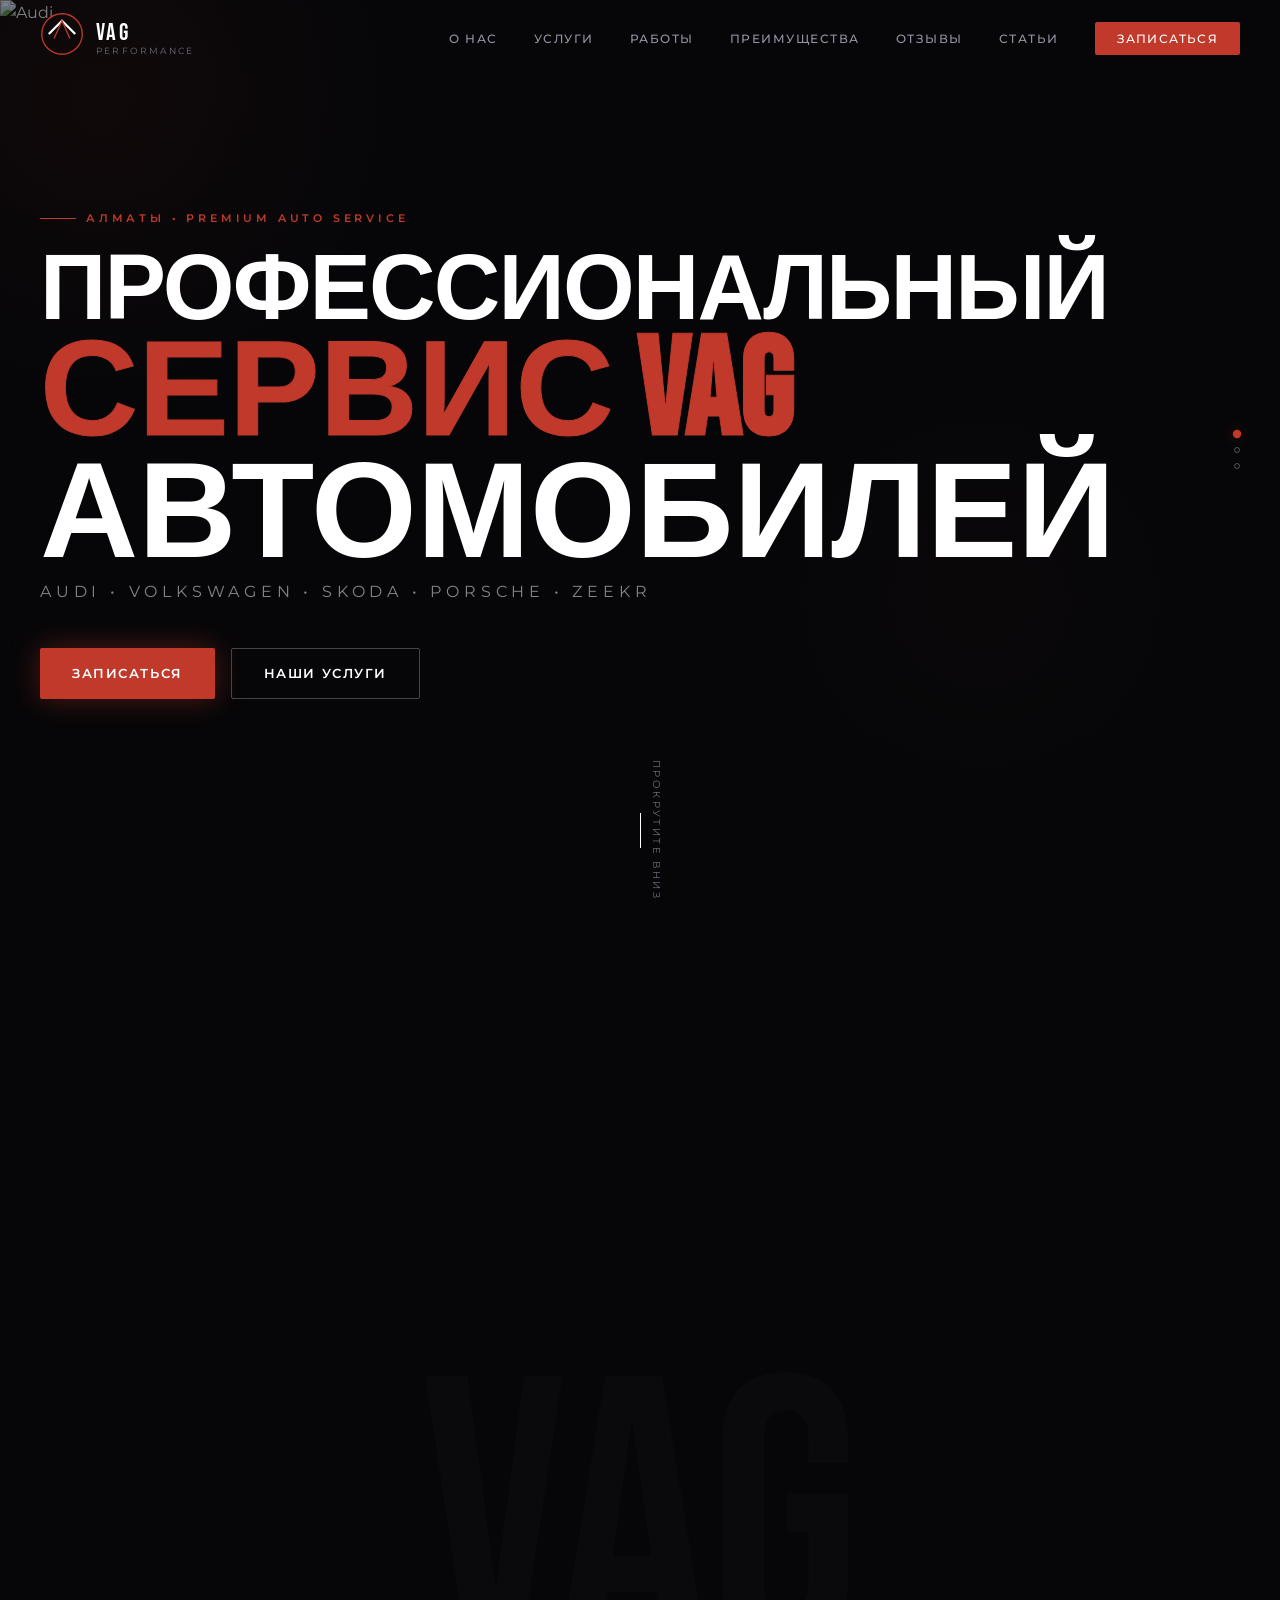
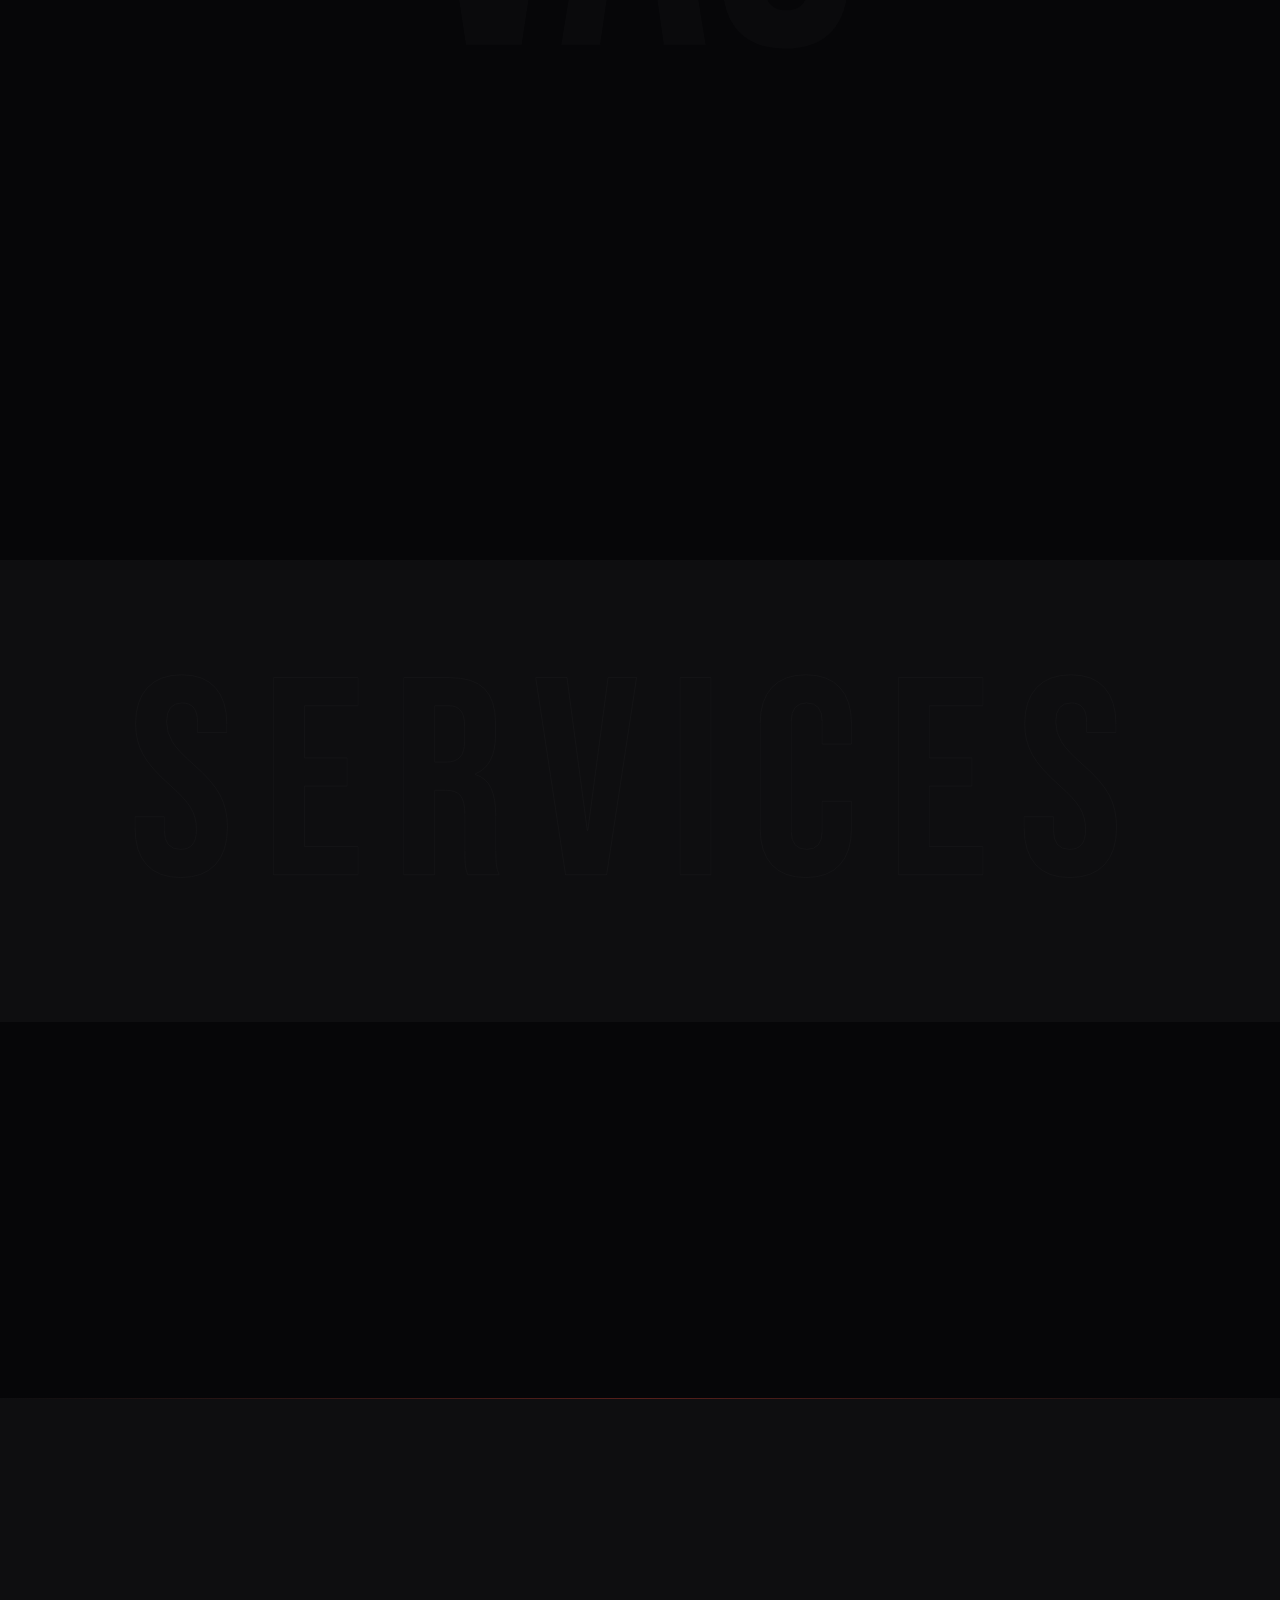
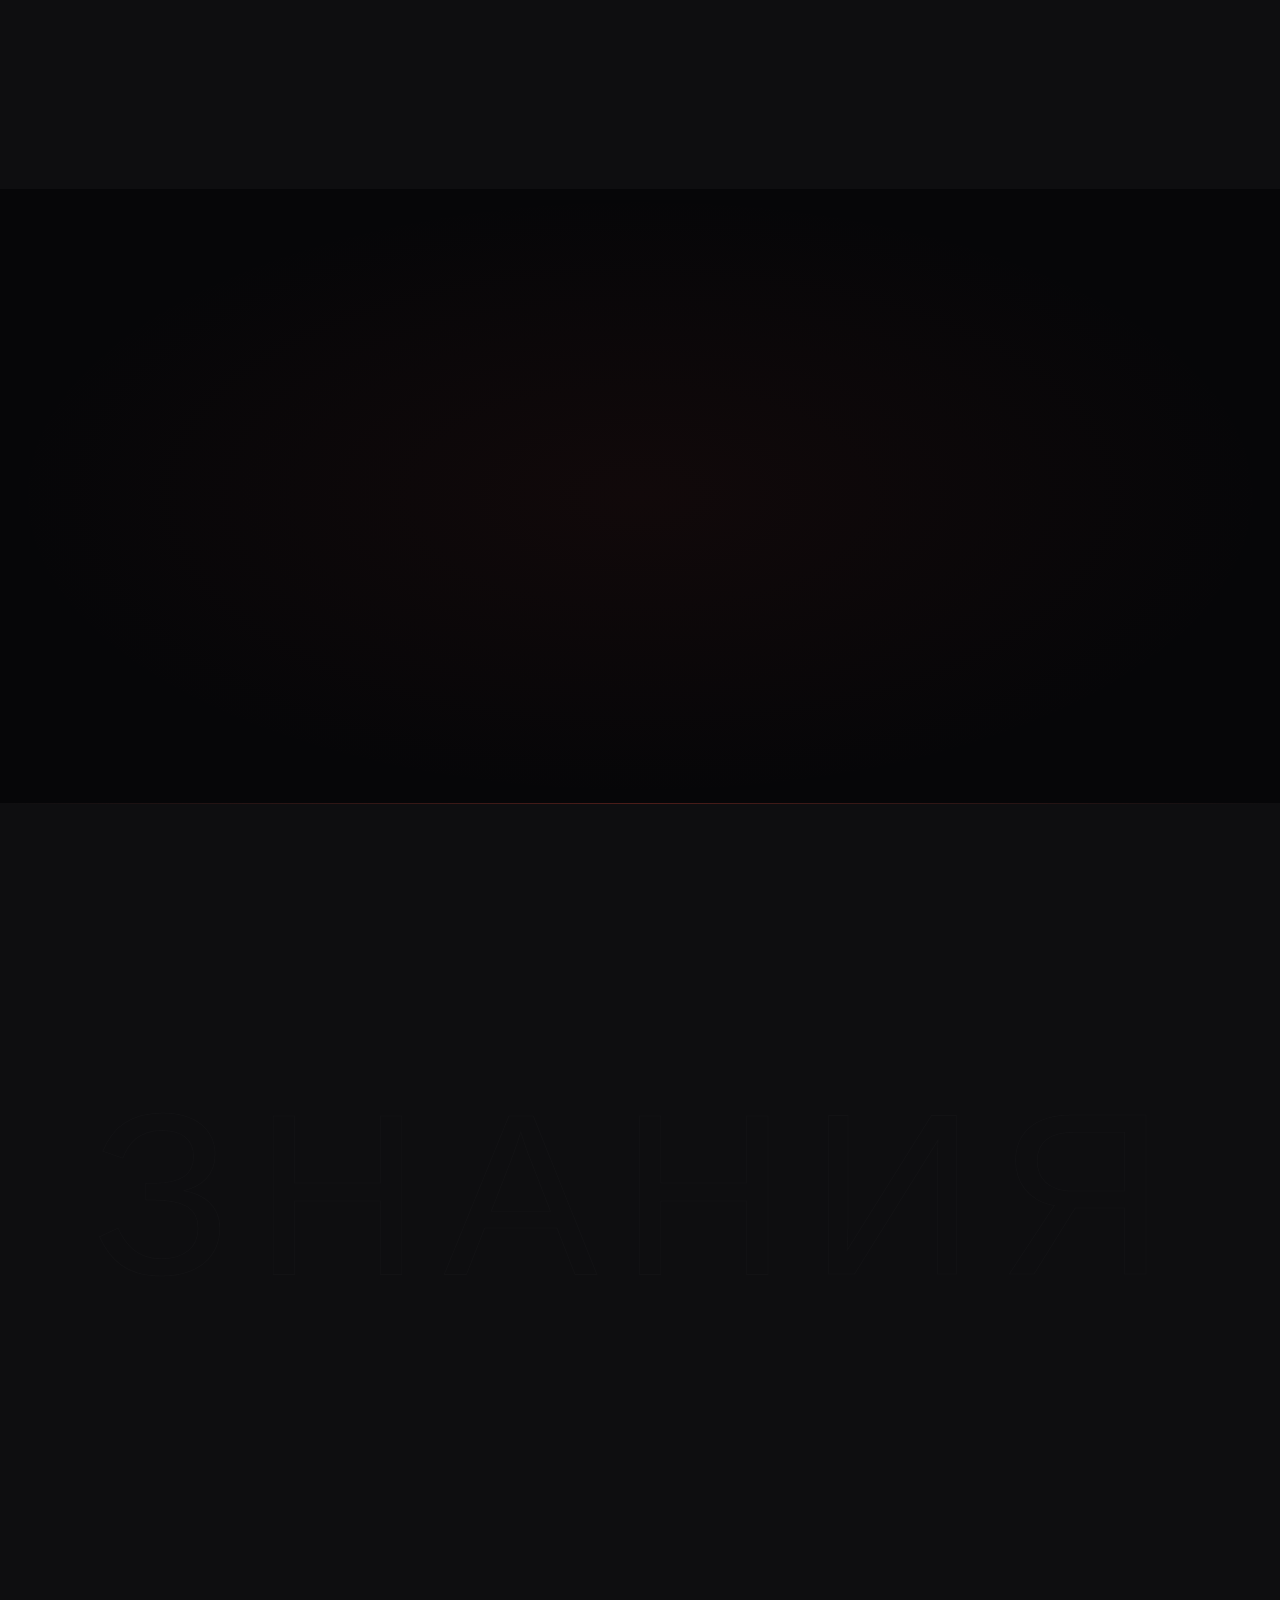
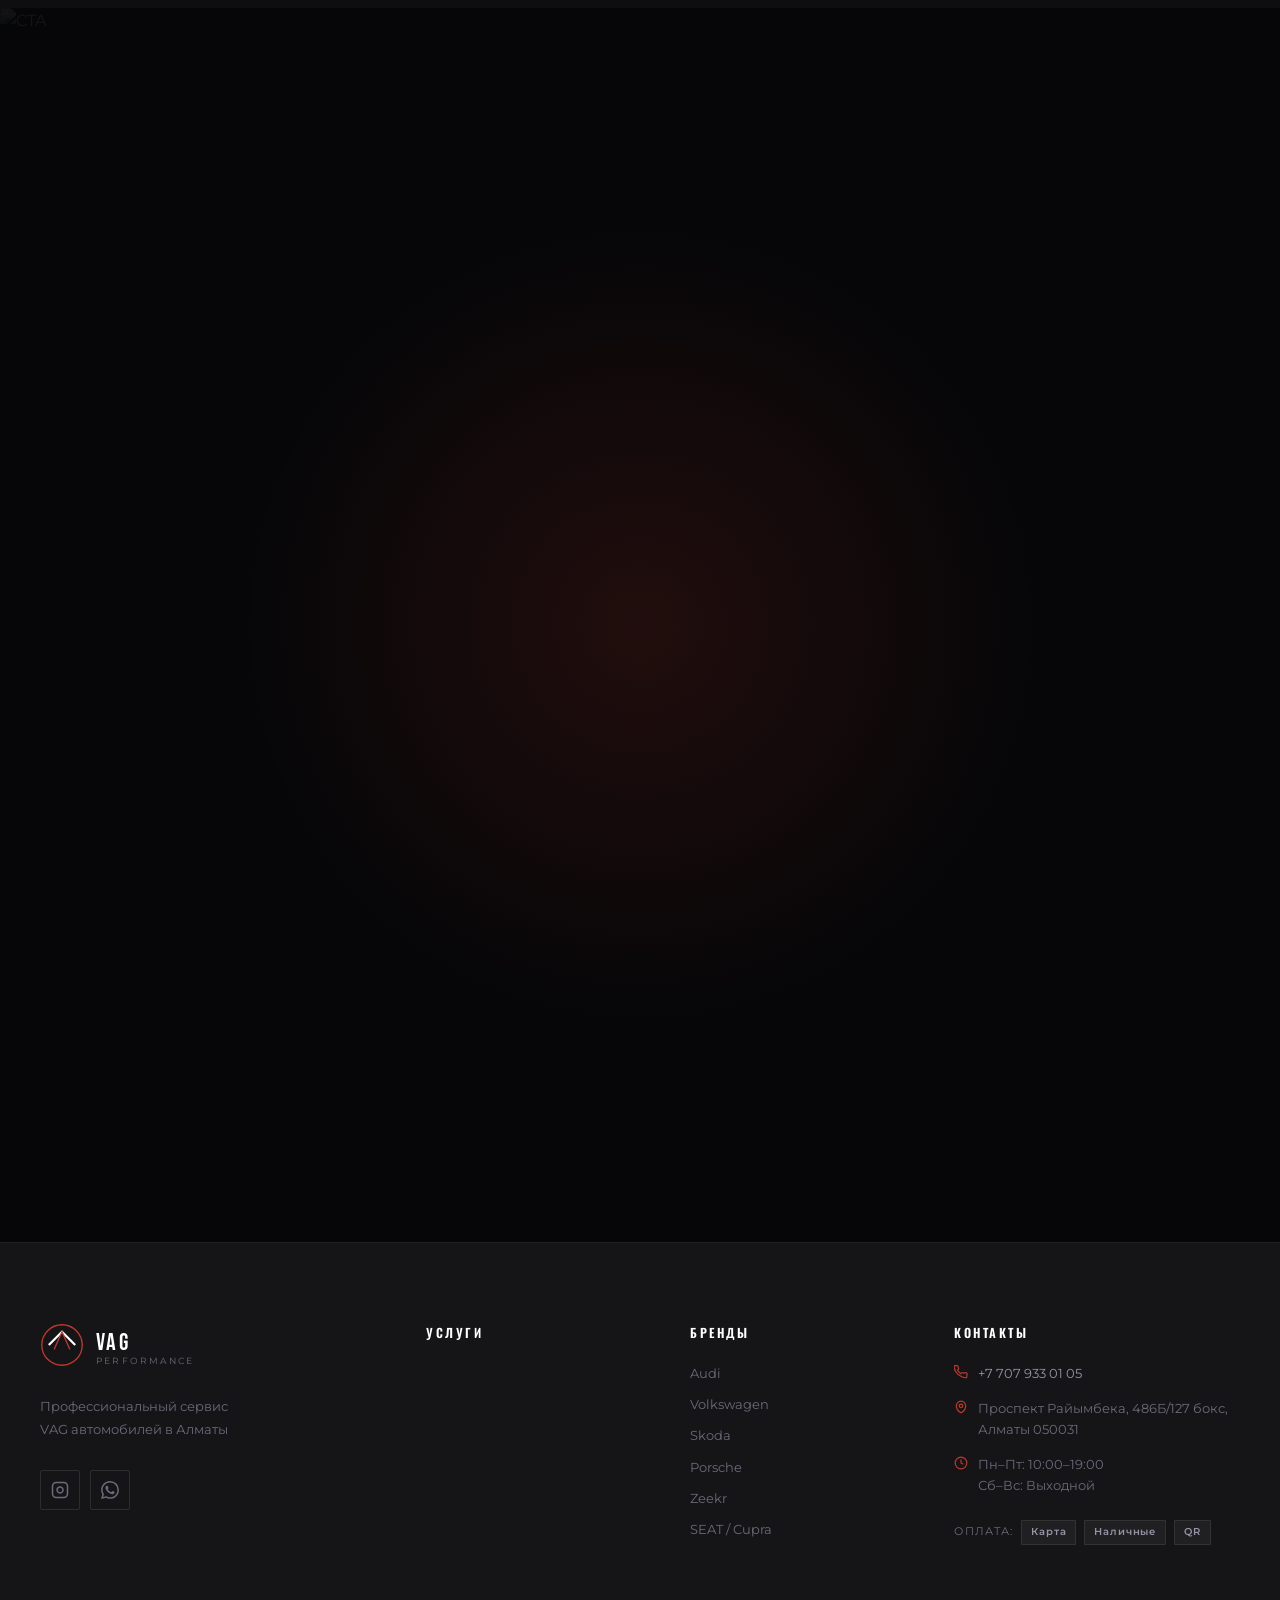
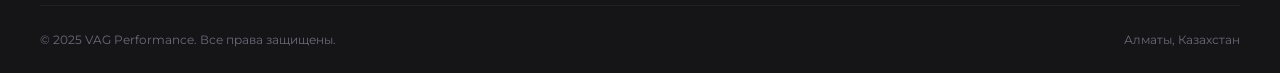
==== index.html @ daf8f110 "first commit" ====
<!DOCTYPE html>
<html lang="ru">
<head>
  <meta charset="UTF-8" />
  <meta name="viewport" content="width=device-width, initial-scale=1.0"/>
  <title>VAG Performance — Профессиональный сервис VAG</title>
  <meta name="description" content="Профессиональный автосервис VAG в Алматы. Чип-тюнинг, диагностика, ремонт Audi, Volkswagen, Skoda, Porsche. Опыт 10+ лет, гарантия качества.">
  <meta property="og:title" content="VAG Performance — Профессиональный сервис VAG">
  <meta property="og:description" content="Профессиональный автосервис VAG в Алматы. Чип-тюнинг, диагностика, ремонт.">
  <meta property="og:image" content="https://images.unsplash.com/photo-1503376780353-7e6692767b70?w=1200&q=80">

  <link rel="stylesheet" href="./styles/components/global.css">
  <link rel="stylesheet" href="./styles/components/loader.css">
  <link rel="stylesheet" href="./styles/components/buttons.css">
  <link rel="stylesheet" href="./styles/components/section.css">
  <link rel="stylesheet" href="./styles/components/navbar.css">
  <link rel="stylesheet" href="./styles/sections/hero.css">
  <link rel="stylesheet" href="./styles/sections/about.css">
  <link rel="stylesheet" href="./styles/sections/services.css">
  <link rel="stylesheet" href="./styles/sections/gallery.css">
  <link rel="stylesheet" href="./styles/sections/reviews.css">
  <link rel="stylesheet" href="./styles/sections/cta.css">
  <link rel="stylesheet" href="./styles/sections/footer.css">
  <link rel="stylesheet" href="./styles/sections/responsive.css">
  <link rel="stylesheet" href="./styles/sections/why_us.css">
  <link rel="stylesheet" href="./styles/sections/blog.css">
  <link rel="stylesheet" href="./styles/sections/booking.css">
  <link rel="preconnect" href="https://fonts.googleapis.com">
  <link rel="preconnect" href="https://fonts.gstatic.com" crossorigin>
  <link href="https://fonts.googleapis.com/css2?family=Bebas+Neue&family=Montserrat:wght@300;400;500;600;700&family=Oswald:wght@300;400;500;600;700&display=swap" rel="stylesheet">
</head>

<body>

  <!-- LOADER -->
  <div class="loader" id="loader">
    <div class="loader-inner">
      <div class="loader-logo">
        <svg viewBox="0 0 60 60" fill="none" xmlns="http://www.w3.org/2000/svg">
          <circle cx="30" cy="30" r="28" stroke="#c0392b" stroke-width="1.5" stroke-dasharray="176" stroke-dashoffset="176" class="loader-circle"/>
          <path d="M15 30 L30 15 L45 30" stroke="#ffffff" stroke-width="2" fill="none" class="loader-v"/>
        </svg>
      </div>
      <div class="loader-text">VAG PERFORMANCE</div>
      <div class="loader-bar"><div class="loader-bar-fill"></div></div>
    </div>
  </div>

  <!-- NAVIGATION -->
  <nav class="navbar" id="navbar">
    <div class="nav-container">
      <a href="#hero" class="nav-logo">
        <div class="logo-icon">
          <svg viewBox="0 0 50 50" fill="none" xmlns="http://www.w3.org/2000/svg">
            <circle cx="25" cy="25" r="23" stroke="#c0392b" stroke-width="1.5"/>
            <path d="M10 25 L25 10 L40 25" stroke="#fff" stroke-width="2.5" fill="none"/>
            <path d="M16 30 L25 10 L34 30" stroke="#c0392b" stroke-width="1.5" fill="none"/>
          </svg>
        </div>
        <div class="logo-text">
          <span class="logo-main">VAG</span>
          <span class="logo-sub">PERFORMANCE</span>
        </div>
      </a>
      <ul class="nav-links">
        <li><a href="#about">О нас</a></li>
        <li><a href="#services">Услуги</a></li>
        <li><a href="#gallery">Работы</a></li>
        <li><a href="#why-us">Преимущества</a></li>
        <li><a href="#reviews">Отзывы</a></li>
        <li><a href="#blog">Статьи</a></li>
        <li><a href="#contact" class="nav-cta">Записаться</a></li>
      </ul>
      <button class="burger" id="burger" aria-label="Menu">
        <span></span><span></span><span></span>
      </button>
    </div>
    <div class="mobile-menu" id="mobileMenu">
      <a href="#about">О нас</a>
      <a href="#services">Услуги</a>
      <a href="#gallery">Работы</a>
      <a href="#why-us">Преимущества</a>
      <a href="#reviews">Отзывы</a>
      <a href="#blog">Статьи</a>
      <a href="#contact">Записаться</a>
    </div>
  </nav>

  <!-- HERO -->
  <section class="hero" id="hero">
    <div class="hero-bg">
      <!--
        hero-img — src управляется из админки (content/main → hero_img_0..2)
        Если Firebase не вернул данные — остаётся дефолтный src
      -->
      <img src="https://images.unsplash.com/photo-1503376780353-7e6692767b70?w=1400&q=80"
           alt="Audi" class="hero-img active" id="heroImg0"/>
      <img src="https://images.unsplash.com/photo-1544636331-e26879cd4d9b?w=1400&q=80"
           alt="Porsche" class="hero-img" id="heroImg1"/>
      <img src="https://images.unsplash.com/photo-1606016159991-dfe4f2746ad5?w=1400&q=80"
           alt="VW" class="hero-img" id="heroImg2"/>
      <div class="hero-overlay"></div>
    </div>
    <div class="hero-glow hero-glow-1"></div>
    <div class="hero-glow hero-glow-2"></div>

    <div class="hero-content">
      <div class="hero-badge reveal-hero" style="--d:0.2s">АЛМАТЫ • PREMIUM AUTO SERVICE</div>
      <h1 class="hero-title reveal-hero">
        <span class="main-word">Профессиональный</span>
        <span class="title-accent">сервис VAG</span>
        <span class="sub-word">автомобилей</span>
      </h1>
      <p class="hero-subtitle reveal-hero" style="--d:0.7s">Audi • Volkswagen • Skoda • Porsche • Zeekr</p>
      <div class="hero-actions reveal-hero" style="--d:0.9s">
        <a href="https://wa.me/77079330105" target="_blank" class="btn btn-primary" id="cms-cta-whatsapp-hero">Записаться</a>
        <a href="#services" class="btn btn-outline">Наши услуги</a>
      </div>
    </div>

    <div class="hero-scroll reveal-hero" style="--d:1.2s">
      <div class="scroll-line"></div>
      <span>Прокрутите вниз</span>
    </div>

    <div class="hero-dots">
      <button class="hdot active" data-i="0"></button>
      <button class="hdot" data-i="1"></button>
      <button class="hdot" data-i="2"></button>
    </div>
  </section>

  <!-- ABOUT -->
  <section class="about" id="about">
    <div class="container">
      <div class="about-grid">
        <div class="about-visual" data-scroll>
          <div class="about-img-wrap">
            <img src="https://images.unsplash.com/photo-1625047509168-a7026f36de04?w=800&q=80"
                 alt="Сервис VAG" class="about-img" id="cms-about-image"/>
            <div class="about-img-decor"></div>
          </div>
          <div class="about-badge-float">
            <div class="abf-num" id="cms-badge-years">10+</div>
            <div class="abf-txt">лет<br>опыта</div>
          </div>
        </div>
        <div class="about-content" data-scroll>
          <div class="section-label">О мастерской</div>
          <h2 class="section-title">Эксперты<br>по <span class="accent">VAG группе</span></h2>
          <p class="about-desc" id="cms-about-text-1">VAG Performance — профессиональный автосервис в Алматы, специализирующийся исключительно на автомобилях концерна Volkswagen Group. Мы знаем ваш автомобиль до последнего болта.</p>
          <p class="about-desc" id="cms-about-text-2">Узкая специализация позволяет нам работать быстрее и качественнее, чем универсальные сервисы. Каждый мастер — эксперт именно по VAG.</p>
          <div class="about-features">
            <div class="about-feat"><div class="feat-dot"></div>Оригинальные запчасти</div>
            <div class="about-feat"><div class="feat-dot"></div>Современное оборудование</div>
            <div class="about-feat"><div class="feat-dot"></div>Гарантия на все работы</div>
          </div>
        </div>
      </div>

      <div class="stats-row" data-scroll>
        <div class="stat-card">
          <div class="stat-num" data-stat="years" data-count="10">10</div>
          <div class="stat-plus">+</div>
          <div class="stat-label">Лет опыта</div>
        </div>
        <div class="stat-divider"></div>
        <div class="stat-card">
          <div class="stat-num" data-stat="clients" data-count="2500">2500</div>
          <div class="stat-plus">+</div>
          <div class="stat-label">Довольных клиентов</div>
        </div>
        <div class="stat-divider"></div>
        <div class="stat-card">
          <div class="stat-num" data-stat="works" data-count="8000">8000</div>
          <div class="stat-plus">+</div>
          <div class="stat-label">Выполненных работ</div>
        </div>
        <div class="stat-divider"></div>
        <div class="stat-card">
          <div class="stat-num" data-stat="warranty" data-count="100">100</div>
          <div class="stat-plus">%</div>
          <div class="stat-label">Гарантия качества</div>
        </div>
      </div>
    </div>
  </section>

  <!-- SERVICES -->
  <!--
    id="services-grid" — если в Firestore есть коллекция 'services',
    скрипт заменяет содержимое на динамические карточки.
    Иначе показывается статический fallback ниже.
  -->
  <section class="services" id="services">
    <div class="services-bg-text">SERVICES</div>
    <div class="container">
      <div class="section-header" data-scroll>
        <div class="section-label">Что мы делаем</div>
        <h2 class="section-title">Наши <span class="accent">услуги</span></h2>
        <p class="section-desc">Полный спектр работ для вашего автомобиля — от технического обслуживания до серьёзного ремонта</p>
      </div>
      <div class="services-grid" id="services-grid" data-scroll>
      </div>
    </div>
  </section>

  <!-- GALLERY -->
  <section class="gallery" id="gallery">
    <div class="container">
      <div class="section-header" data-scroll>
        <div class="section-label">Наши работы</div>
        <h2 class="section-title">Примеры <span class="accent">работ</span></h2>
      </div>
    </div>
    <div class="gallery-grid" id="gallery-grid" data-scroll>
  </section>

  <!-- WHY US -->
  <section class="why-us" id="why-us">
    <div class="container">
      <div class="section-header" data-scroll>
        <div class="section-label">Наши преимущества</div>
        <h2 class="section-title">Почему <span class="accent">выбирают нас</span></h2>
      </div>
      <div class="why-grid" id="whyus-grid" data-scroll>
        <!-- Заполняется из Firestore (коллекция 'whyus') через script.js -->
      </div>
    </div>
  </section>

  <!-- REVIEWS -->
  <section class="reviews" id="reviews">
    <div class="reviews-bg"></div>
    <div class="container">
      <div class="section-header" data-scroll>
        <div class="section-label">Отзывы клиентов</div>
        <h2 class="section-title">Что говорят <span class="accent">наши клиенты</span></h2>
      </div>

      <div class="reviews-grid" id="reviews-grid" data-scroll>
      </div>

      <!--
        id="cms-rating-score" и id="cms-rating-text" — управляются из админки (вкладка Контент)
      -->
      <div class="reviews-rating" data-scroll>
        <div class="rr-score" id="cms-rating-score">4.7</div>
        <div class="rr-details">
          <div class="rr-stars">★★★★★</div>
          <div class="rr-text" id="cms-rating-text">Средний рейтинг на основе отзывов клиентов в 2GIS</div>
        </div>
      </div>
    </div>
  </section>

  <!-- BLOG / ПОЛЕЗНЫЕ СТАТЬИ -->
  <section class="blog" id="blog">
    <div class="blog-bg-text">ЗНАНИЯ</div>
    <div class="container">
      <div class="section-header" data-scroll>
        <div class="section-label">Полезное</div>
        <h2 class="section-title">Статьи &amp; <span class="accent">новости</span></h2>
        <p class="section-desc">Советы по обслуживанию, разборы типичных проблем VAG и последние новости мастерской</p>
      </div>

      <!--
        id="blog-grid" — заполняется из Firestore (коллекция 'articles').
        Пока статей нет — показывается пустое состояние.
      -->
<!-- Контейнер для сетки и стрелок -->
<div class="blog-slider-container" data-scroll>
  
  <!-- Стрелка Влево -->
  <button class="blog-arrow arrow-left" id="blog-prev-btn" aria-label="Назад">
    <svg width="24" height="24" viewBox="0 0 24 24" fill="none" stroke="currentColor" stroke-width="2"><polyline points="15 18 9 12 15 6"></polyline></svg>
  </button>

  <!-- Ограничитель видимости (чтобы не вылезало на весь экран) -->
  <div class="blog-slider-track">
    <div class="blog-grid" id="blog-grid">
      <!-- Скелетоны остаются тут (мы их скроем через JS) -->
      <div class="blog-skeleton"><div class="skel-img"></div><div class="skel-body"><div class="skel-line full"></div></div></div>
      <div class="blog-skeleton"><div class="skel-img"></div><div class="skel-body"><div class="skel-line full"></div></div></div>
      <div class="blog-skeleton"><div class="skel-img"></div><div class="skel-body"><div class="skel-line full"></div></div></div>
    </div>
  </div>

  <!-- Стрелка Вправо -->
  <button class="blog-arrow arrow-right" id="blog-next-btn" aria-label="Вперед">
    <svg width="24" height="24" viewBox="0 0 24 24" fill="none" stroke="currentColor" stroke-width="2"><polyline points="9 18 15 12 9 6"></polyline></svg>
  </button>
  
</div>

<!-- Пустое состояние выносим за пределы слайдера -->
<div class="blog-empty" id="blog-empty" style="display: none;">
  <svg width="48" height="48" viewBox="0 0 24 24" fill="none" stroke="rgba(255,255,255,0.15)" stroke-width="1.5" style="margin:0 auto 16px"><path d="M14 2H6a2 2 0 00-2 2v16a2 2 0 002 2h12a2 2 0 002-2V8z"/><polyline points="14 2 14 8 20 8"/><line x1="16" y1="13" x2="8" y2="13"/><line x1="16" y1="17" x2="8" y2="17"/></svg>
  Статьи появятся здесь. Добавьте первую в админ-панели.
</div>
  </section>

  <!-- MODAL для статьи -->
  <div id="blog-modal" class="blog-modal">

    <!-- Кнопка всегда видна — sticky к верху модала при скролле -->
    <button class="blog-modal-close" id="blog-modal-close">
      Назад к статьям
      <span class="close-icon">
        <svg width="14" height="14" viewBox="0 0 24 24" fill="none" stroke="currentColor" stroke-width="2.5"><line x1="18" y1="6" x2="6" y2="18"/><line x1="6" y1="6" x2="18" y2="18"/></svg>
      </span>
    </button>

    <div class="blog-modal-wrap">
      <div class="blog-modal-meta" id="bm-date"></div>
      <h1 class="blog-modal-title" id="bm-title"></h1>
      <img src="" alt="" class="blog-modal-img" id="bm-img">
      <div class="blog-modal-text" id="bm-text"></div>
    </div>

  </div>


  <!-- CTA + BOOKING FORM -->
  <section class="cta-section" id="contact">
    <div class="cta-bg">
      <img src="https://images.unsplash.com/photo-1492144534655-ae79c964c9d7?w=1920&q=80" alt="CTA"/>
      <div class="cta-overlay"></div>
    </div>
    <div class="cta-glow"></div>
    <div class="container">
      <div class="cta-content" data-scroll>
        <div class="section-label">Запись на сервис</div>
        <h2 class="cta-title">Готовы записаться?</h2>
        <p class="cta-sub">Звоните или пишите — ответим быстро и запишем на удобное время</p>
        <div class="cta-actions">
          <a href="https://wa.me/77079330105" target="_blank" class="btn btn-primary btn-large" id="cms-cta-whatsapp">
            <svg width="22" height="22" viewBox="0 0 24 24" fill="currentColor"><path d="M17.472 14.382c-.297-.149-1.758-.867-2.03-.967-.273-.099-.471-.148-.67.15-.197.297-.767.966-.94 1.164-.173.199-.347.223-.644.075-.297-.15-1.255-.463-2.39-1.475-.883-.788-1.48-1.761-1.653-2.059-.173-.297-.018-.458.13-.606.134-.133.298-.347.446-.52.149-.174.198-.298.298-.497.099-.198.05-.371-.025-.52-.075-.149-.669-1.612-.916-2.207-.242-.579-.487-.5-.669-.51-.173-.008-.371-.01-.57-.01-.198 0-.52.074-.792.372-.272.297-1.04 1.016-1.04 2.479 0 1.462 1.065 2.875 1.213 3.074.149.198 2.096 3.2 5.077 4.487.709.306 1.262.489 1.694.625.712.227 1.36.195 1.871.118.571-.085 1.758-.719 2.006-1.413.248-.694.248-1.289.173-1.413-.074-.124-.272-.198-.57-.347m-5.421 7.403h-.004a9.87 9.87 0 01-5.031-1.378l-.361-.214-3.741.982.998-3.648-.235-.374a9.86 9.86 0 01-1.51-5.26c.001-5.45 4.436-9.884 9.888-9.884 2.64 0 5.122 1.03 6.988 2.898a9.825 9.825 0 012.893 6.994c-.003 5.45-4.437 9.884-9.885 9.884m8.413-18.297A11.815 11.815 0 0012.05 0C5.495 0 .16 5.335.157 11.892c0 2.096.547 4.142 1.588 5.945L.057 24l6.305-1.654a11.882 11.882 0 005.683 1.448h.005c6.554 0 11.89-5.335 11.893-11.893a11.821 11.821 0 00-3.48-8.413Z"/></svg>
            WhatsApp
          </a>
          <a href="tel:+77079330105" class="btn btn-outline btn-large" id="cms-phone-link">
            <svg width="20" height="20" viewBox="0 0 24 24" fill="none" stroke="currentColor" stroke-width="2"><path d="M22 16.92v3a2 2 0 01-2.18 2 19.79 19.79 0 01-8.63-3.07A19.5 19.5 0 013.07 11.5 19.79 19.79 0 01.07 2.86 2 2 0 012.03 1h3a2 2 0 012 1.72c.127.96.361 1.903.7 2.81a2 2 0 01-.45 2.11L6.09 8.91a16 16 0 006 6l1.27-1.27a2 2 0 012.11-.45c.907.339 1.85.573 2.81.7A2 2 0 0122 16.92z"/></svg>
            <span id="cms-phone-text">+7 707 933 01 05</span>
          </a>
        </div>
        <div class="cta-info">
          <div class="ci-item">
            <svg width="16" height="16" viewBox="0 0 24 24" fill="none" stroke="currentColor" stroke-width="2"><path d="M12 22s-8-4.5-8-11.8A8 8 0 0112 2a8 8 0 018 8.2c0 7.3-8 11.8-8 11.8z"/><circle cx="12" cy="10" r="3"/></svg>
            <span id="cms-address">Проспект Райымбека, 486Б/127 бокс, Алматы</span>
          </div>
          <div class="ci-item">
            <svg width="16" height="16" viewBox="0 0 24 24" fill="none" stroke="currentColor" stroke-width="2"><circle cx="12" cy="12" r="10"/><polyline points="12 6 12 12 16 14"/></svg>
            <span id="cms-hours">Пн–Пт: 10:00–19:00</span>
          </div>
          <div class="ci-item" style="margin-top:4px;">
            <a href="https://2gis.kz/almaty/firm/70000001065616136" target="_blank" class="btn-2gis">
              <svg width="16" height="16" viewBox="0 0 24 24" fill="none" stroke="currentColor" stroke-width="2"><path d="M12 22s-8-4.5-8-11.8A8 8 0 0112 2a8 8 0 018 8.2c0 7.3-8 11.8-8 11.8z"/><circle cx="12" cy="10" r="3"/></svg>
              Открыть в 2ГИС
            </a>
          </div>
        </div>

        <!-- BOOKING FORM -->
        <div class="booking-form">
          <h3>Оставить заявку онлайн</h3>
          <div class="bf-grid">
            <div class="bf-field">
              <input type="text" id="bf-name" placeholder="Ваше имя *" />
            </div>
            <div class="bf-field">
              <input type="tel" id="bf-phone" placeholder="+7 (___) ___ __ __" maxlength="18" autocomplete="tel" />
            </div>
            <div class="bf-field">
              <input type="text" id="bf-car" placeholder="Автомобиль (Audi A4, 2019)" />
            </div>
            <div class="bf-field">
              <select id="bf-service">
                <option value="" disabled selected>Выберите услугу</option>
                <!-- Заполняется из Firebase коллекции 'services' -->
              </select>
            </div>
            <div class="bf-field bf-full">
              <textarea id="bf-message" placeholder="Опишите проблему или пожелания (необязательно)"></textarea>
            </div>
          </div>
          <div class="bf-submit">
            <button class="btn btn-primary" id="bf-btn" onclick="submitBooking()">
              Отправить заявку
            </button>
            <span class="bf-note">Ответим в течение 30 минут в рабочее время</span>
          </div>
          <div id="form-status"></div>
        </div>

      </div>
    </div>
  </section>

  <!-- FOOTER -->
  <footer class="footer">
    <div class="container">
      <div class="footer-grid">
        <div class="footer-brand">
          <a href="#hero" class="nav-logo">
            <div class="logo-icon">
              <svg viewBox="0 0 50 50" fill="none" xmlns="http://www.w3.org/2000/svg">
                <circle cx="25" cy="25" r="23" stroke="#c0392b" stroke-width="1.5"/>
                <path d="M10 25 L25 10 L40 25" stroke="#fff" stroke-width="2.5" fill="none"/>
                <path d="M16 30 L25 10 L34 30" stroke="#c0392b" stroke-width="1.5" fill="none"/>
              </svg>
            </div>
            <div class="logo-text">
              <span class="logo-main">VAG</span>
              <span class="logo-sub">PERFORMANCE</span>
            </div>
          </a>
          <p class="footer-tagline">Профессиональный сервис<br>VAG автомобилей в Алматы</p>
          <div class="footer-socials">
            <!--
              id="cms-social-instagram" и id="cms-social-whatsapp"
              href управляется из админки (вкладка Контент → Соцсети)
            -->
            <a href="https://instagram.com" target="_blank" class="social-btn" aria-label="Instagram" id="cms-social-instagram">
              <svg width="18" height="18" viewBox="0 0 24 24" fill="none" stroke="currentColor" stroke-width="2"><rect x="2" y="2" width="20" height="20" rx="5"/><path d="M16 11.37A4 4 0 1112.63 8 4 4 0 0116 11.37z"/><line x1="17.5" y1="6.5" x2="17.51" y2="6.5"/></svg>
            </a>
            <a href="https://wa.me/77079330105" target="_blank" class="social-btn" aria-label="WhatsApp" id="cms-social-whatsapp">
              <svg width="18" height="18" viewBox="0 0 24 24" fill="currentColor"><path d="M17.472 14.382c-.297-.149-1.758-.867-2.03-.967-.273-.099-.471-.148-.67.15-.197.297-.767.966-.94 1.164-.173.199-.347.223-.644.075-.297-.15-1.255-.463-2.39-1.475-.883-.788-1.48-1.761-1.653-2.059-.173-.297-.018-.458.13-.606.134-.133.298-.347.446-.52.149-.174.198-.298.298-.497.099-.198.05-.371-.025-.52-.075-.149-.669-1.612-.916-2.207-.242-.579-.487-.5-.669-.51-.173-.008-.371-.01-.57-.01-.198 0-.52.074-.792.372-.272.297-1.04 1.016-1.04 2.479 0 1.462 1.065 2.875 1.213 3.074.149.198 2.096 3.2 5.077 4.487.709.306 1.262.489 1.694.625.712.227 1.36.195 1.871.118.571-.085 1.758-.719 2.006-1.413.248-.694.248-1.289.173-1.413-.074-.124-.272-.198-.57-.347m-5.421 7.403h-.004a9.87 9.87 0 01-5.031-1.378l-.361-.214-3.741.982.998-3.648-.235-.374a9.86 9.86 0 01-1.51-5.26c.001-5.45 4.436-9.884 9.888-9.884 2.64 0 5.122 1.03 6.988 2.898a9.825 9.825 0 012.893 6.994c-.003 5.45-4.437 9.884-9.885 9.884m8.413-18.297A11.815 11.815 0 0012.05 0C5.495 0 .16 5.335.157 11.892c0 2.096.547 4.142 1.588 5.945L.057 24l6.305-1.654a11.882 11.882 0 005.683 1.448h.005c6.554 0 11.89-5.335 11.893-11.893a11.821 11.821 0 00-3.48-8.413Z"/></svg>
            </a>
          </div>
        </div>
        <div class="footer-col">
          <h4>Услуги</h4>
          <ul id="footer-services-list">
            <!-- Заполняется из Firestore (коллекция 'services') через script.js -->
          </ul>
        </div>
        <div class="footer-col">
          <h4>Бренды</h4>
          <ul>
            <li><a href="#">Audi</a></li>
            <li><a href="#">Volkswagen</a></li>
            <li><a href="#">Skoda</a></li>
            <li><a href="#">Porsche</a></li>
            <li><a href="#">Zeekr</a></li>
            <li><a href="#">SEAT / Cupra</a></li>
          </ul>
        </div>
        <div class="footer-col">
          <h4>Контакты</h4>
          <div class="footer-contacts">
            <div class="fc-item">
              <svg width="14" height="14" viewBox="0 0 24 24" fill="none" stroke="currentColor" stroke-width="2"><path d="M22 16.92v3a2 2 0 01-2.18 2 19.79 19.79 0 01-8.63-3.07A19.5 19.5 0 013.07 11.5 19.79 19.79 0 01.07 2.86 2 2 0 012.03 1h3a2 2 0 012 1.72c.127.96.361 1.903.7 2.81a2 2 0 01-.45 2.11L6.09 8.91a16 16 0 006 6l1.27-1.27a2 2 0 012.11-.45c.907.339 1.85.573 2.81.7A2 2 0 0122 16.92z"/></svg>
              <a href="tel:+77079330105" id="cms-footer-phone">+7 707 933 01 05</a>
            </div>
            <div class="fc-item">
              <svg width="14" height="14" viewBox="0 0 24 24" fill="none" stroke="currentColor" stroke-width="2"><path d="M12 22s-8-4.5-8-11.8A8 8 0 0112 2a8 8 0 018 8.2c0 7.3-8 11.8-8 11.8z"/><circle cx="12" cy="10" r="3"/></svg>
              <span id="cms-footer-address">Проспект Райымбека, 486Б/127 бокс, Алматы 050031</span>
            </div>
            <div class="fc-item">
              <svg width="14" height="14" viewBox="0 0 24 24" fill="none" stroke="currentColor" stroke-width="2"><circle cx="12" cy="12" r="10"/><polyline points="12 6 12 12 16 14"/></svg>
              <span id="cms-footer-hours">Пн–Пт: 10:00–19:00<br>Сб–Вс: Выходной</span>
            </div>
          </div>
          <div class="payment-methods">
            <span class="pm-label">Оплата:</span>
            <span class="pm-tag">Карта</span>
            <span class="pm-tag">Наличные</span>
            <span class="pm-tag">QR</span>
          </div>
        </div>
      </div>
      <div class="footer-bottom">
        <div class="fb-copy">© 2025 VAG Performance. Все права защищены.</div>
        <div class="fb-made">Алматы, Казахстан</div>
      </div>
    </div>
  </footer>


  <!-- Firebase CDN -->
  <script src="https://www.gstatic.com/firebasejs/10.8.0/firebase-app-compat.js"></script>
  <script src="https://www.gstatic.com/firebasejs/10.8.0/firebase-firestore-compat.js"></script>
  <script src="script.js"></script>
</body>
</html>
---- styles/components/global.css ----
/* =============================================
   VAG PERFORMANCE — PREMIUM AUTOMOTIVE SITE
   Dark luxury German automotive aesthetic
============================================= */
*, *::before, *::after {
  box-sizing: border-box;
}

:root {
  --black: #060608;
  --dark: #0e0e10;
  --dark2: #151518;
  --dark3: #1c1c20;
  --graphite: #252528;
  --graphite2: #2e2e33;
  --mid: #444450;
  --muted: #6b6b7a;
  --light-muted: #9494a5;
  --white: #ffffff;
  --off-white: #f0f0f4;
  --red: #c0392b;
  --red-bright: #e74c3c;
  --red-glow: rgba(192, 57, 43, 0.4);
  --red-glow-sm: rgba(192, 57, 43, 0.15);
  --font-display: 'Bebas Neue', sans-serif;
  --font-heading: 'Oswald', sans-serif;
  --font-body: 'Montserrat', sans-serif;
  --nav-h: 76px;
  --transition: all 0.4s cubic-bezier(0.25, 0.46, 0.45, 0.94);
  --transition-fast: all 0.2s cubic-bezier(0.25, 0.46, 0.45, 0.94);
}

*, *::before, *::after { box-sizing: border-box; margin: 0; padding: 0; }

html {
  scroll-behavior: smooth;
  font-size: 16px;
}

body {
  background: var(--black);
  color: var(--white);
  font-family: var(--font-body);
  font-weight: 400;
  line-height: 1.6;
  overflow-x: hidden;
  cursor: default;
}

::selection { background: var(--red); color: #fff; }

img { display: block; width: 100%; height: 100%; object-fit: cover; }

a { text-decoration: none; color: inherit; }

ul { list-style: none; }

.container {
  max-width: 1280px;
  margin: 0 auto;
  padding: 0 40px;
}

.accent { color: var(--red); }
---- styles/components/loader.css ----
.loader {
  position: fixed;
  inset: 0;
  background: var(--black);
  z-index: 9999;
  display: flex;
  align-items: center;
  justify-content: center;
  transition: opacity 0.6s ease, visibility 0.6s ease;
}

.loader.hidden {
  opacity: 0;
  visibility: hidden;
}

.loader-inner {
  display: flex;
  flex-direction: column;
  align-items: center;
  gap: 20px;
}

.loader-logo svg {
  width: 80px;
  height: 80px;
}

.loader-circle {
  animation: drawCircle 1.5s ease forwards;
}

.loader-v {
  opacity: 0;
  animation: fadeInV 0.5s ease 1.2s forwards;
}

@keyframes drawCircle {
  to { stroke-dashoffset: 0; }
}

@keyframes fadeInV {
  to { opacity: 1; }
}

.loader-text {
  font-family: var(--font-display);
  font-size: 1.4rem;
  letter-spacing: 0.3em;
  color: var(--white);
  opacity: 0;
  animation: fadeUp 0.5s ease 0.8s forwards;
}

@keyframes fadeUp {
  from { opacity: 0; transform: translateY(10px); }
  to { opacity: 1; transform: translateY(0); }
}

.loader-bar {
  width: 200px;
  height: 1px;
  background: var(--graphite2);
  overflow: hidden;
}

.loader-bar-fill {
  height: 100%;
  width: 0%;
  background: var(--red);
  animation: fillBar 1.8s ease forwards;
}

@keyframes fillBar {
  to { width: 100%; }
}
---- styles/components/buttons.css ----
.btn {
  display: inline-flex;
  align-items: center;
  gap: 10px;
  padding: 14px 32px;
  font-family: var(--font-body);
  font-size: 0.82rem;
  font-weight: 600;
  letter-spacing: 0.12em;
  text-transform: uppercase;
  border-radius: 2px;
  transition: var(--transition);
  cursor: pointer;
  position: relative;
  overflow: hidden;
}

.btn::before {
  content: '';
  position: absolute;
  inset: 0;
  background: rgba(255,255,255,0.08);
  opacity: 0;
  transition: opacity 0.3s;
}

.btn:hover::before { opacity: 1; }

.btn-primary {
  background: var(--red);
  color: var(--white);
  box-shadow: 0 0 30px var(--red-glow);
}

.btn-primary:hover {
  background: var(--red-bright);
  box-shadow: 0 0 50px var(--red-glow);
  transform: translateY(-2px);
}

.btn-outline {
  background: transparent;
  color: var(--white);
  border: 1px solid rgba(255,255,255,0.25);
}

.btn-outline:hover {
  border-color: var(--red);
  color: var(--red);
  transform: translateY(-2px);
}

.btn-large { padding: 18px 42px; font-size: 0.88rem; }
---- styles/components/section.css ----
.section-label {
  font-size: 0.7rem;
  font-weight: 600;
  letter-spacing: 0.3em;
  text-transform: uppercase;
  color: var(--red);
  margin-bottom: 16px;
  display: flex;
  align-items: center;
  gap: 12px;
}

.section-label::before {
  content: '';
  display: block;
  width: 28px;
  height: 1px;
  background: var(--red);
}

.section-title {
  font-family: var(--font-heading);
  font-size: clamp(2.2rem, 4vw, 3.6rem);
  font-weight: 700;
  line-height: 1.05;
  letter-spacing: 0.02em;
  text-transform: uppercase;
  color: var(--white);
}

.section-desc {
  font-size: 0.95rem;
  color: var(--light-muted);
  max-width: 540px;
  margin-top: 16px;
  line-height: 1.8;
}

.section-header {
  margin-bottom: 64px;
}

/* Scroll reveal */
[data-scroll] {
  opacity: 0;
  transform: translateY(40px);
  transition: opacity 0.8s cubic-bezier(0.16, 1, 0.3, 1), transform 0.8s cubic-bezier(0.16, 1, 0.3, 1);
}

[data-scroll].in-view {
  opacity: 1;
  transform: none;
}
---- styles/components/navbar.css ----
.navbar {
  position: fixed;
  top: 0;
  left: 0;
  right: 0;
  z-index: 1000;
  height: var(--nav-h);
  transition: var(--transition);
}

.navbar.scrolled {
  background: rgba(6, 6, 8, 0.92);
  backdrop-filter: blur(20px);
  border-bottom: 1px solid rgba(255,255,255,0.05);
}

.nav-container {
  max-width: 1280px;
  margin: 0 auto;
  padding: 0 40px;
  height: 100%;
  display: flex;
  align-items: center;
  justify-content: space-between;
}

.nav-logo {
  display: flex;
  align-items: center;
  gap: 12px;
}

.logo-icon svg { width: 44px; height: 44px; }

.logo-text {
  display: flex;
  flex-direction: column;
  line-height: 1;
}

.logo-main {
  font-family: var(--font-display);
  font-size: 1.5rem;
  letter-spacing: 0.1em;
  color: var(--white);
}

.logo-sub {
  font-family: var(--font-body);
  font-size: 0.55rem;
  letter-spacing: 0.25em;
  color: var(--muted);
  text-transform: uppercase;
  margin-top: 2px;
}

.nav-links {
  display: flex;
  align-items: center;
  gap: 36px;
}

.nav-links a {
  font-size: 0.78rem;
  font-weight: 500;
  letter-spacing: 0.12em;
  text-transform: uppercase;
  color: var(--light-muted);
  transition: var(--transition-fast);
  position: relative;
}

.nav-links a::after {
  content: '';
  position: absolute;
  bottom: -3px;
  left: 0;
  width: 0;
  height: 1px;
  background: var(--red);
  transition: width 0.3s ease;
}

.nav-links a:hover { color: var(--white); }
.nav-links a:hover::after { width: 100%; }

.nav-cta {
  background: var(--red) !important;
  color: var(--white) !important;
  padding: 9px 22px !important;
  border-radius: 2px;
  letter-spacing: 0.1em !important;
}

.nav-cta::after { display: none !important; }
.nav-cta:hover { background: var(--red-bright) !important; }

.burger {
  display: none;
  flex-direction: column;
  gap: 5px;
  background: none;
  border: none;
  cursor: pointer;
  padding: 8px;
}

.burger span {
  display: block;
  width: 24px;
  height: 1.5px;
  background: var(--white);
  transition: var(--transition);
}

.burger.active span:nth-child(1) { transform: rotate(45deg) translate(4.5px, 4.5px); }
.burger.active span:nth-child(2) { opacity: 0; }
.burger.active span:nth-child(3) { transform: rotate(-45deg) translate(4.5px, -4.5px); }

.mobile-menu {
  display: none;
  flex-direction: column;
  background: rgba(6,6,8,0.98);
  backdrop-filter: blur(20px);
  border-top: 1px solid rgba(255,255,255,0.05);
  padding: 20px 40px 30px;
  gap: 4px;
}

.mobile-menu.open { display: flex; }

.mobile-menu a {
  font-size: 0.9rem;
  font-weight: 500;
  letter-spacing: 0.1em;
  text-transform: uppercase;
  color: var(--light-muted);
  padding: 12px 0;
  border-bottom: 1px solid rgba(255,255,255,0.04);
  transition: var(--transition-fast);
}

.mobile-menu a:hover { color: var(--red); padding-left: 8px; }
---- styles/sections/hero.css ----
.hero {
  position: relative;
  height: 100vh;
  min-height: 700px;
  display: flex;
  align-items: center;
  overflow: hidden;
}

.hero-bg {
  position: absolute; /* Фотографии должны быть приклеены к фону */
  top: 0;
  left: 0;
  width: 100%;
  height: 100%;
  z-index: 1; /* Самый нижний слой */
  overflow: hidden;
}

.hero-img {
  position: absolute;
  top: 0;
  left: 0;
  width: 100%;
  height: 100%;
  object-fit: cover; /* Чтобы фото не растягивалось, а заполняло экран */
  opacity: 0;
  transition: opacity 1s ease-in-out;
  z-index: 1;
}

.hero-img.active {
  opacity: 1; /* Показываем только активное фото */
}

.hero-overlay {
  position: absolute;
  top: 0;
  left: 0;
  width: 100%;
  height: 100%;
  background: linear-gradient(to bottom, 
    rgba(6, 6, 8, 0.5), 
    rgba(6, 6, 8, 0.8)); /* Затемнение, чтобы текст читался */
  z-index: 2; /* Поверх фото, но под текстом */
}

.hero-glow {
  position: absolute;
  border-radius: 50%;
  pointer-events: none;
  animation: floatGlow 6s ease-in-out infinite;
}

.hero-glow-1 {
  width: 600px;
  height: 600px;
  background: radial-gradient(circle, rgba(192,57,43,0.12) 0%, transparent 70%);
  top: -200px;
  left: -200px;
}

.hero-glow-2 {
  width: 400px;
  height: 400px;
  background: radial-gradient(circle, rgba(192,57,43,0.08) 0%, transparent 70%);
  bottom: 100px;
  right: 100px;
  animation-delay: -3s;
}

@keyframes floatGlow {
  0%, 100% { transform: translate(0, 0); }
  50% { transform: translate(20px, -20px); }
}

.hero-content {
  position: relative;
  z-index: 5;
  width: 100%;
  max-width: 1440px; /* Увеличь макс. ширину, если компьютер широкоформатный */
  margin: 0 auto;
  padding: 0 40px;
  overflow: visible; /* Важно: чтобы ничего не обрезалось и не скрывалось */
}
.hero-badge {
  display: inline-flex;
  align-items: center;
  gap: 10px;
  font-size: 0.68rem;
  font-weight: 600;
  letter-spacing: 0.35em;
  text-transform: uppercase;
  color: var(--red);
  margin-bottom: 24px;
  opacity: 0;
}

.hero-badge::before {
  content: '';
  display: block;
  width: 36px;
  height: 1px;
  background: var(--red);
}

.hero-title {
  display: flex;
  flex-direction: column;
  align-items: flex-start;
  width: 100%;
  font-family: var(--font-display);
  /* Используем vw (viewport width), чтобы текст ВСЕГДА зависел от размера экрана */
  font-size: 8vw; 
  line-height: 0.9;
  text-transform: uppercase;
  white-space: nowrap; /* Запрещаем перенос */
}

.hero-title span {
  display: block;
  width: 100%;
  white-space: nowrap;   /* Запрет любого переноса внутри строки */
  word-break: keep-all;  /* Еще один запрет на разрыв */
  hyphens: none;         /* Отключаем автоматические дефисы */
}

.hero-title span:first-child {
  font-size: 7.2vw; /* Делаем его чуть меньше остальных строк, так как оно самое длинное */
  display: block;
}

/* Настраиваем размер самого длинного слова */
.hero-title .main-word {
  /* На десктопе большое, на мобилке уменьшается до 7.5% от ширины экрана */
  font-size: clamp(2rem, 7.5vw, 8.5rem); 
  letter-spacing: -0.02em; /* Чуть плотнее */
}

/* Остальные слова могут быть чуть крупнее */
.hero-title .title-accent, 
.hero-title .sub-word {
  font-size: clamp(2.5rem, 12vw, 8.5rem);
}

.hero-title .title-accent {
  color: var(--red);
  -webkit-text-stroke: 1px var(--red);
}

.hero-subtitle {
  font-size: clamp(0.85rem, 1.5vw, 1rem);
  font-weight: 400;
  letter-spacing: 0.3em;
  text-transform: uppercase;
  color: rgba(255,255,255,0.5);
  margin-bottom: 44px;
  opacity: 0;
}

.hero-actions {
  display: flex;
  gap: 16px;
  flex-wrap: wrap;
  opacity: 0;
}

.hero-scroll {
  position: absolute;
  bottom: 0px;       /* Еще ближе к краю, чтобы не мешался */
  left: 50%;
  transform: translateX(-50%);
  display: flex;
  flex-direction: row;
  align-items: center;
  gap: 8px;           /* Уменьшили расстояние между палочкой и текстом */
  z-index: 10;
  opacity: 0.6;       /* Сделали чуть прозрачнее, чтобы не отвлекал */
}

.scroll-line {
  width: 1px;
  height: 35px;       /* Уменьшили высоту линии (было 60px) */
  background: linear-gradient(to bottom, var(--red), transparent);
  position: relative;
  overflow: hidden;
}

/* Анимация бегущей линии внутри полоски */
.scroll-line::after {
  content: '';
  position: absolute;
  top: 0;
  left: 0;
  width: 100%;
  height: 100%;
  background: white;
  animation: scrollAnim 2s infinite;
}

@keyframes scrollAnim {
  0% { transform: translateY(-100%); }
  100% { transform: translateY(100%); }
}

.hero-scroll span {
  font-size: 8px;     /* Уменьшили шрифт (был 10-12px) */
  letter-spacing: 0.2em;
  text-transform: uppercase;
  color: var(--white);
  font-family: var(--font-body);
}

@keyframes scrollPulse {
  0% { opacity: 0; transform: scaleY(0); transform-origin: top; }
  50% { opacity: 1; transform: scaleY(1); }
  100% { opacity: 0; transform: scaleY(0); transform-origin: bottom; }
}

.hero-scroll span {
  font-size: 0.6rem;
  letter-spacing: 0.25em;
  text-transform: uppercase;
  color: var(--muted);
  writing-mode: vertical-rl;
}

.hero-dots {
  position: absolute;
  right: 40px;
  top: 50%;
  transform: translateY(-50%);
  display: flex;
  flex-direction: column;
  gap: 10px;
  z-index: 3;
}

.hdot {
  width: 6px;
  height: 6px;
  border-radius: 50%;
  border: 1px solid rgba(255,255,255,0.3);
  background: transparent;
  cursor: pointer;
  transition: var(--transition);
  padding: 0;
}

.hdot.active {
  background: var(--red);
  border-color: var(--red);
  box-shadow: 0 0 10px var(--red-glow);
  transform: scale(1.4);
}

/* Hero reveal animations */
.reveal-hero {
  animation: heroReveal 0.9s cubic-bezier(0.16, 1, 0.3, 1) var(--d, 0s) forwards;
}

@keyframes heroReveal {
  from { opacity: 0; transform: translateY(30px); }
  to { opacity: 1; transform: translateY(0); }
}
---- styles/sections/about.css ----
.about {
  padding: 120px 0;
  background: var(--black);
  position: relative;
  overflow: hidden;
}

.about::before {
  content: 'VAG';
  position: absolute;
  font-family: var(--font-display);
  font-size: 30vw;
  color: rgba(255,255,255,0.015);
  top: 50%;
  left: 50%;
  transform: translate(-50%, -50%);
  pointer-events: none;
  white-space: nowrap;
}

.about-grid {
  display: grid;
  grid-template-columns: 1fr 1fr;
  gap: 80px;
  align-items: center;
  margin-bottom: 80px;
}

.about-visual {
  position: relative;
}

.about-img-wrap {
  position: relative;
  aspect-ratio: 4/5;
  overflow: hidden;
  border-radius: 3px;
}

.about-img {
  transition: transform 0.8s ease;
}

.about-img-wrap:hover .about-img { transform: scale(1.04); }

.about-img-decor {
  position: absolute;
  inset: -12px;
  border: 1px solid rgba(192,57,43,0.2);
  border-radius: 3px;
  pointer-events: none;
}

.about-badge-float {
  position: absolute;
  bottom: -24px;
  right: -24px;
  width: 110px;
  height: 110px;
  background: var(--red);
  border-radius: 50%;
  display: flex;
  flex-direction: column;
  align-items: center;
  justify-content: center;
  box-shadow: 0 0 40px var(--red-glow);
  animation: floatBadge 4s ease-in-out infinite;
}

@keyframes floatBadge {
  0%, 100% { transform: translateY(0); }
  50% { transform: translateY(-8px); }
}

.abf-num {
  font-family: var(--font-display);
  font-size: 2.2rem;
  line-height: 1;
  color: #fff;
}

.abf-txt {
  font-size: 0.65rem;
  text-align: center;
  color: rgba(255,255,255,0.8);
  line-height: 1.3;
}

.about-content { padding-left: 20px; }

.about-desc {
  font-size: 0.95rem;
  color: var(--light-muted);
  line-height: 1.85;
  margin-bottom: 16px;
}

.about-features {
  margin-top: 32px;
  display: flex;
  flex-direction: column;
  gap: 12px;
}

.about-feat {
  display: flex;
  align-items: center;
  gap: 12px;
  font-size: 0.85rem;
  font-weight: 500;
  color: var(--off-white);
}

.feat-dot {
  width: 6px;
  height: 6px;
  background: var(--red);
  border-radius: 50%;
  flex-shrink: 0;
  box-shadow: 0 0 8px var(--red-glow);
}

.stats-row {
  display: grid;
  grid-template-columns: 1fr auto 1fr auto 1fr auto 1fr;
  align-items: center;
  background: var(--dark2);
  border: 1px solid rgba(255,255,255,0.06);
  border-radius: 3px;
  padding: 48px;
}

.stat-card {
  display: flex;
  align-items: baseline;
  gap: 0;
  flex-direction: column;
  align-items: center;
  text-align: center;
}

.stat-num {
  font-family: var(--font-display);
  font-size: clamp(2.8rem, 5vw, 4.5rem);
  color: var(--white);
  line-height: 1;
  display: inline;
}

.stat-plus {
  font-family: var(--font-display);
  font-size: 2rem;
  color: var(--red);
  display: inline;
  margin-left: 4px;
}

.stat-label {
  font-size: 0.72rem;
  letter-spacing: 0.15em;
  text-transform: uppercase;
  color: var(--muted);
  margin-top: 8px;
}

.stat-divider {
  width: 1px;
  height: 60px;
  background: rgba(255,255,255,0.07);
}
---- styles/sections/services.css ----
.services {
  padding: 120px 0;
  background: var(--dark);
  position: relative;
  overflow: hidden;
}

.services-bg-text {
  position: absolute;
  font-family: var(--font-display);
  font-size: 22vw;
  color: transparent;
  -webkit-text-stroke: 1px rgba(255,255,255,0.025);
  top: 50%;
  left: 50%;
  transform: translate(-50%, -50%);
  pointer-events: none;
  white-space: nowrap;
  letter-spacing: 0.1em;
}

.services-grid {
  display: grid;
  grid-template-columns: repeat(4, 1fr);
  gap: 1px;
  background: rgba(255,255,255,0.04);
}

.service-card {
  background: var(--dark);
  padding: 40px 32px;
  position: relative;
  overflow: hidden;
  cursor: pointer;
  transition: var(--transition);
}

.service-card:hover {
  background: var(--dark2);
  transform: translateY(-4px);
  z-index: 2;
  box-shadow: 0 20px 60px rgba(0,0,0,0.5), 0 0 40px var(--red-glow-sm);
}

.sc-glow {
  position: absolute;
  inset: 0;
  background: radial-gradient(circle at 50% 120%, var(--red-glow-sm), transparent 70%);
  opacity: 0;
  transition: opacity 0.4s ease;
}

.service-card:hover .sc-glow { opacity: 1; }

.sc-badge {
  position: absolute;
  top: 16px;
  right: 16px;
  font-size: 0.58rem;
  font-weight: 700;
  letter-spacing: 0.15em;
  color: var(--white);
  background: var(--red);
  padding: 3px 8px;
  border-radius: 1px;
}

.sc-icon {
  width: 52px;
  height: 52px;
  margin-bottom: 24px;
  color: var(--red);
  transition: transform 0.4s ease;
}

.service-card:hover .sc-icon { transform: scale(1.1); }

.sc-icon svg { width: 100%; height: 100%; }

.sc-title {
  font-family: var(--font-heading);
  font-size: 1.1rem;
  font-weight: 600;
  letter-spacing: 0.06em;
  text-transform: uppercase;
  color: var(--white);
  margin-bottom: 12px;
}

.sc-desc {
  font-size: 0.82rem;
  color: var(--light-muted);
  line-height: 1.75;
}

.sc-arrow {
  position: absolute;
  bottom: 32px;
  right: 32px;
  font-size: 1.2rem;
  color: var(--red);
  opacity: 0;
  transform: translateX(-10px);
  transition: var(--transition);
}

.service-card:hover .sc-arrow {
  opacity: 1;
  transform: translateX(0);
}

.service-card.featured {
  background: linear-gradient(135deg, rgba(192,57,43,0.15) 0%, var(--dark) 100%);
  border-top: 2px solid var(--red);
}
---- styles/sections/gallery.css ----
.gallery {
  padding: 120px 0;
  background: var(--black);
}

.gallery .section-header { padding: 0 40px; max-width: 1280px; margin: 0 auto 48px; }

.gallery-grid {
  display: grid;
  grid-template-columns: repeat(3, 1fr);
  grid-template-rows: auto;
  gap: 3px;
}

.g-item {
  position: relative;
  aspect-ratio: 4/3;
  overflow: hidden;
  cursor: pointer;
}

.g-wide {
  grid-column: span 2;
  aspect-ratio: 16/9;
}

.g-item img {
  transition: transform 0.8s cubic-bezier(0.25, 0.46, 0.45, 0.94);
}

.g-item:hover img { transform: scale(1.08); }

.g-overlay {
  position: absolute;
  inset: 0;
  background: linear-gradient(to top, rgba(6,6,8,0.75) 0%, transparent 55%);
  opacity: 1;
  display: flex;
  align-items: flex-end;
  padding: 20px 24px;
}

.g-overlay span {
  font-size: 0.78rem;
  font-weight: 600;
  letter-spacing: 0.1em;
  text-transform: uppercase;
  color: var(--white);
  text-shadow: 0 1px 4px rgba(0,0,0,0.6);
}

/* На мобилке чуть крупнее текст и меньше отступ */
@media (max-width: 768px) {
  .g-overlay {
    padding: 14px 16px;
  }
  .g-overlay span {
    font-size: 0.72rem;
  }
}
---- styles/sections/reviews.css ----
.reviews {
  padding: 120px 0;
  position: relative;
  overflow: hidden;
}

.reviews-bg {
  position: absolute;
  inset: 0;
  background: radial-gradient(ellipse at center, rgba(192,57,43,0.06) 0%, transparent 70%);
}

.reviews-grid {
  display: grid;
  grid-template-columns: repeat(3, 1fr);
  gap: 20px;
  margin-bottom: 60px;
}

.review-card {
  background: rgba(255,255,255,0.03);
  border: 1px solid rgba(255,255,255,0.06);
  backdrop-filter: blur(12px);
  padding: 36px 32px;
  border-radius: 4px;
  transition: var(--transition);
  position: relative;
}

.review-card:hover {
  background: rgba(255,255,255,0.05);
  border-color: rgba(192,57,43,0.3);
  transform: translateY(-6px);
  box-shadow: 0 20px 60px rgba(0,0,0,0.3), 0 0 30px var(--red-glow-sm);
}

.review-card.featured-review {
  background: rgba(192,57,43,0.07);
  border-color: rgba(192,57,43,0.2);
}

.rc-stars {
  font-size: 1.1rem;
  color: #f39c12;
  letter-spacing: 2px;
  margin-bottom: 20px;
}

.rc-text {
  font-size: 0.88rem;
  color: rgba(255,255,255,0.75);
  line-height: 1.85;
  font-style: italic;
  margin-bottom: 28px;
}

.rc-author {
  display: flex;
  align-items: center;
  gap: 14px;
}

.rc-avatar {
  width: 44px;
  height: 44px;
  border-radius: 50%;
  display: flex;
  align-items: center;
  justify-content: center;
  font-family: var(--font-heading);
  font-size: 1.1rem;
  color: #fff;
  flex-shrink: 0;
}

.rc-name {
  font-size: 0.83rem;
  font-weight: 600;
  color: var(--white);
}

.rc-date {
  font-size: 0.72rem;
  color: var(--muted);
  margin-top: 2px;
}

.reviews-rating {
  display: flex;
  align-items: center;
  justify-content: center;
  gap: 32px;
  padding: 40px;
  background: rgba(255,255,255,0.02);
  border: 1px solid rgba(255,255,255,0.05);
  border-radius: 3px;
}

.rr-score {
  font-family: var(--font-display);
  font-size: 5rem;
  color: var(--white);
  line-height: 1;
}

.rr-stars {
  font-size: 1.8rem;
  color: #f39c12;
  letter-spacing: 4px;
  margin-bottom: 8px;
}

.rr-text {
  font-size: 0.8rem;
  color: var(--muted);
}
---- styles/sections/cta.css ----
.cta-section {
  position: relative;
  padding: 160px 0;
  overflow: hidden;
}

.cta-bg {
  position: absolute;
  inset: 0;
}

.cta-overlay {
  position: absolute;
  inset: 0;
  background: linear-gradient(
    135deg,
    rgba(6,6,8,0.95) 0%,
    rgba(6,6,8,0.8) 50%,
    rgba(6,6,8,0.7) 100%
  );
}

.cta-glow {
  position: absolute;
  width: 800px;
  height: 800px;
  background: radial-gradient(circle, rgba(192,57,43,0.15) 0%, transparent 70%);
  top: 50%;
  left: 50%;
  transform: translate(-50%, -50%);
  pointer-events: none;
  animation: ctaPulse 4s ease-in-out infinite;
}

@keyframes ctaPulse {
  0%, 100% { transform: translate(-50%, -50%) scale(1); opacity: 1; }
  50% { transform: translate(-50%, -50%) scale(1.1); opacity: 0.7; }
}

.cta-content {
  position: relative;
  z-index: 2;
  max-width: 700px;
}

.cta-title {
  font-family: var(--font-display);
  font-size: clamp(3.5rem, 7vw, 7rem);
  color: var(--white);
  line-height: 0.95;
  margin-bottom: 20px;
  text-transform: uppercase;
}

.cta-sub {
  font-size: 0.95rem;
  color: var(--light-muted);
  margin-bottom: 48px;
  line-height: 1.7;
}

.cta-actions {
  display: flex;
  gap: 16px;
  flex-wrap: wrap;
  margin-bottom: 40px;
}

.cta-info {
  display: flex;
  flex-direction: column;
  gap: 10px;
}

.ci-item {
  display: flex;
  align-items: flex-start;
  gap: 10px;
  font-size: 0.83rem;
  color: var(--muted);
}

.ci-item svg { flex-shrink: 0; color: var(--red); margin-top: 2px; }
---- styles/sections/footer.css ----
.footer {
  background: var(--dark2);
  border-top: 1px solid rgba(255,255,255,0.05);
  padding: 80px 0 0;
}

.footer-grid {
  display: grid;
  grid-template-columns: 1.6fr 1fr 1fr 1.4fr;
  gap: 60px;
  padding-bottom: 60px;
}

.footer-tagline {
  font-size: 0.83rem;
  color: var(--muted);
  line-height: 1.8;
  margin-top: 20px;
  margin-bottom: 28px;
}

.footer-socials {
  display: flex;
  gap: 10px;
}

.social-btn {
  width: 40px;
  height: 40px;
  border: 1px solid rgba(255,255,255,0.1);
  border-radius: 2px;
  display: flex;
  align-items: center;
  justify-content: center;
  color: var(--muted);
  transition: var(--transition);
}

.social-btn:hover {
  border-color: var(--red);
  color: var(--red);
  background: rgba(192,57,43,0.1);
}

.footer-col h4 {
  font-family: var(--font-heading);
  font-size: 0.78rem;
  font-weight: 600;
  letter-spacing: 0.2em;
  text-transform: uppercase;
  color: var(--white);
  margin-bottom: 20px;
}

.footer-col ul { display: flex; flex-direction: column; gap: 10px; }

.footer-col ul a {
  font-size: 0.83rem;
  color: var(--muted);
  transition: var(--transition-fast);
  display: block;
}

.footer-col ul a:hover { color: var(--red); padding-left: 6px; }

.footer-contacts {
  display: flex;
  flex-direction: column;
  gap: 14px;
  margin-bottom: 24px;
}

.fc-item {
  display: flex;
  align-items: flex-start;
  gap: 10px;
  font-size: 0.82rem;
  color: var(--muted);
  line-height: 1.6;
}

.fc-item svg { flex-shrink: 0; color: var(--red); margin-top: 2px; }

.fc-item a { color: var(--light-muted); transition: color 0.2s; }
.fc-item a:hover { color: var(--red); }

.payment-methods {
  display: flex;
  align-items: center;
  gap: 8px;
  flex-wrap: wrap;
}

.pm-label {
  font-size: 0.7rem;
  color: var(--muted);
  text-transform: uppercase;
  letter-spacing: 0.1em;
}

.pm-tag {
  font-size: 0.65rem;
  font-weight: 600;
  letter-spacing: 0.08em;
  color: var(--light-muted);
  background: rgba(255,255,255,0.05);
  border: 1px solid rgba(255,255,255,0.08);
  padding: 3px 9px;
  border-radius: 1px;
}

.footer-bottom {
  border-top: 1px solid rgba(255,255,255,0.05);
  padding: 24px 0;
  display: flex;
  justify-content: space-between;
  align-items: center;
}

.fb-copy, .fb-made {
  font-size: 0.75rem;
  color: var(--muted);
}
---- styles/sections/responsive.css ----
/* ============================
   TABLET (≤1024px)
============================ */
@media (max-width: 1024px) {
  .services-grid { grid-template-columns: repeat(2, 1fr); }
  .why-grid { grid-template-columns: repeat(2, 1fr); }
  .stats-row {
    grid-template-columns: 1fr 1fr;
    grid-template-rows: auto auto;
    gap: 40px;
  }
  .stat-divider { display: none; }
  .footer-grid { grid-template-columns: 1fr 1fr; }
  .about-grid { grid-template-columns: 1fr; gap: 60px; }
  .about-content { padding-left: 0; }
}

/* ============================
   MOBILE (≤768px)
============================ */
@media (max-width: 768px) {
  .container { padding: 0 20px; }

  /* --- NAVBAR --- */
  .nav-links { display: none; }
  .burger { display: flex; }

  /* --- HERO --- */
  .hero-content {
    padding: 0 20px;
    padding-top: calc(var(--nav-h) + 16px);
  }
  .hero-dots { right: 12px; }
  .hero-scroll { bottom: 12px; }

  .hero-title {
    font-size: clamp(2rem, 10vw, 3.2rem) !important;
    line-height: 1.05;
    letter-spacing: -0.01em;
    white-space: normal;
  }
  .hero-title span { white-space: normal; }

  .hero-badge { font-size: 0.6rem; letter-spacing: 0.2em; }
  .hero-subtitle { font-size: 0.72rem; letter-spacing: 0.18em; }

  /* --- SECTIONS --- */
  .about       { padding: 72px 0; }
  .services    { padding: 72px 0; }
  .gallery     { padding: 72px 0; }
  .why-us      { padding: 72px 0; }
  .reviews     { padding: 72px 0; }
  .cta-section { padding: 80px 0; }

  .section-title { font-size: clamp(1.8rem, 7vw, 2.8rem); }
  .section-header { margin-bottom: 40px; }

  /* --- GRIDS --- */
  .services-grid  { grid-template-columns: 1fr; }
  .why-grid       { grid-template-columns: 1fr; }
  .reviews-grid   { grid-template-columns: 1fr; }
  .gallery-grid   { grid-template-columns: 1fr; gap: 2px; }
  .g-wide         { grid-column: span 1; aspect-ratio: 4/3; }

  /* --- ABOUT --- */
  .about-badge-float {
    right: 8px;
    bottom: -16px;
    width: 88px;
    height: 88px;
  }
  .abf-num { font-size: 1.8rem; }

  /* --- STATS --- */
  .stats-row {
    grid-template-columns: 1fr 1fr;
    padding: 28px 20px;
    gap: 28px;
  }

  /* --- SERVICE CARDS --- */
  .service-card { padding: 32px 24px; }

  /* --- WHY CARDS --- */
  .why-card { padding: 36px 28px; }

  /* --- REVIEWS --- */
  .reviews-rating {
    flex-direction: column;
    text-align: center;
    gap: 14px;
    padding: 28px 20px;
  }
  .rr-score { font-size: 4rem; }

  /* --- CTA --- */
  .cta-title { font-size: clamp(2.4rem, 10vw, 4rem); }
  .cta-sub   { font-size: 0.88rem; }
  .cta-actions { flex-direction: column; }

  /* --- FOOTER --- */
  .footer-grid   { grid-template-columns: 1fr; gap: 36px; }
  .footer        { padding: 60px 0 0; }
  .footer-bottom {
    flex-direction: column;
    gap: 6px;
    text-align: center;
  }
  .footer-socials { gap: 8px; }

  /* --- BUTTONS --- */
  .btn { justify-content: center; width: 100%; max-width: 320px; }
  .hero-actions .btn { max-width: 100%; }
}

/* ============================
   SMALL MOBILE (≤480px)
============================ */
@media (max-width: 480px) {
  .container { padding: 0 16px; }

  .hero-title {
    font-size: clamp(1.75rem, 11vw, 2.8rem) !important;
  }
  .hero-badge { display: none; } /* слишком тесно */

  .hero-actions {
    flex-direction: column;
    gap: 12px;
  }

  .stats-row {
    grid-template-columns: 1fr;
    text-align: center;
  }

  .about-badge-float {
    right: 0;
    bottom: -12px;
    width: 80px;
    height: 80px;
  }
  .abf-num { font-size: 1.6rem; }

  .service-card { padding: 28px 20px; }

  .cta-actions { flex-direction: column; }
  .btn { max-width: 100%; }

  .review-card { padding: 28px 20px; }

  /* Галерея — минимальный отступ */
  .gallery-grid { gap: 2px; }

  /* Футер соцкнопки чуть крупнее */
  .social-btn { width: 44px; height: 44px; }

  /* Navbar мобилка */
  .mobile-menu { padding: 16px 20px 24px; }
  .mobile-menu a { font-size: 0.88rem; }
}

/* ============================
   VERY SMALL (≤360px)
============================ */
@media (max-width: 360px) {
  .hero-title {
    font-size: clamp(1.5rem, 12vw, 2.4rem) !important;
  }
  .stats-row { padding: 20px 16px; }
  .why-card { padding: 28px 18px; }
}
---- styles/sections/why_us.css ----
.why-us {
  padding: 120px 0;
  background: var(--dark);
  position: relative;
}

.why-us::after {
  content: '';
  position: absolute;
  top: 0;
  left: 0;
  right: 0;
  height: 1px;
  background: linear-gradient(90deg, transparent, rgba(192,57,43,0.4), transparent);
}

.why-grid {
  display: grid;
  /* minmax(280px, 1fr) говорит: карточка не может быть уже 280px. 
     Если места мало, они сами перенесутся на новую строку */
  grid-template-columns: repeat(auto-fit, minmax(280px, 1fr));
  gap: 2px;
  background: rgba(255,255,255,0.03);
}

.why-card {
  background: var(--dark);
  padding: 48px 40px;
  position: relative;
  transition: var(--transition);
  overflow: hidden;
}

.why-card::before {
  content: '';
  position: absolute;
  bottom: 0;
  left: 0;
  width: 0;
  height: 2px;
  background: var(--red);
  transition: width 0.5s ease;
}

.why-card:hover::before { width: 100%; }

.why-card:hover {
  background: var(--dark2);
}

.why-num {
  font-family: var(--font-display);
  font-size: 4rem;
  color: rgba(255,255,255,0.04);
  position: absolute;
  top: 20px;
  right: 24px;
  line-height: 1;
  transition: color 0.4s ease;
}

.why-card:hover .why-num { color: rgba(192,57,43,0.1); }

.why-icon {
  width: 44px;
  height: 44px;
  color: var(--red);
  margin-bottom: 24px;
  transition: transform 0.4s ease;
}

.why-card:hover .why-icon { transform: scale(1.15) rotate(5deg); }

.why-icon svg { width: 100%; height: 100%; }

.why-card h3 {
  font-family: var(--font-heading);
  font-size: 1rem;
  font-weight: 600;
  letter-spacing: 0.08em;
  text-transform: uppercase;
  color: var(--white);
  margin-bottom: 12px;
}

.why-card p {
  font-size: 0.83rem;
  color: var(--light-muted);
  line-height: 1.8;
}
---- styles/sections/blog.css ----
/* =============================================
   VAG PERFORMANCE — РАЗДЕЛ «ПОЛЕЗНОЕ» / БЛОГ
============================================= */

.blog {
  padding: 120px 0;
  background: var(--dark);
  position: relative;
  overflow: hidden;
}

.blog::before {
  content: '';
  position: absolute;
  top: 0; left: 0; right: 0;
  height: 1px;
  background: linear-gradient(90deg, transparent, rgba(192,57,43,0.35), transparent);
}

.blog-bg-text {
  position: absolute;
  font-family: var(--font-display);
  font-size: 18vw;
  color: transparent;
  -webkit-text-stroke: 1px rgba(255,255,255,0.02);
  top: 50%;
  left: 50%;
  transform: translate(-50%, -50%);
  pointer-events: none;
  white-space: nowrap;
  letter-spacing: 0.1em;
}

/* ---- Сетка карточек ---- */
.blog-grid {
  display: grid;
  grid-template-columns: repeat(3, 1fr);
  gap: 20px;
  margin-bottom: 48px;
}

/* ---- Карточка статьи ---- */
.blog-card {
  background: rgba(255,255,255,0.025);
  border: 1px solid rgba(255,255,255,0.06);
  border-radius: 4px;
  overflow: hidden;
  cursor: pointer;
  transition: var(--transition);
  display: flex;
  flex-direction: column;
  position: relative;
}

.blog-card::after {
  content: '';
  position: absolute;
  bottom: 0; left: 0;
  width: 0; height: 2px;
  background: var(--red);
  transition: width 0.45s ease;
}

.blog-card:hover {
  background: rgba(255,255,255,0.045);
  border-color: rgba(192,57,43,0.25);
  transform: translateY(-6px);
  box-shadow: 0 24px 60px rgba(0,0,0,0.35), 0 0 30px var(--red-glow-sm);
}

.blog-card:hover::after { width: 100%; }

/* Обложка */
.blog-card-img {
  position: relative;
  aspect-ratio: 16/9;
  overflow: hidden;
  flex-shrink: 0;
}

.blog-card-img img {
  transition: transform 0.7s cubic-bezier(0.25, 0.46, 0.45, 0.94);
}

.blog-card:hover .blog-card-img img {
  transform: scale(1.06);
}

/* Плашка категории */
.blog-cat {
  position: absolute;
  top: 14px;
  left: 14px;
  font-size: 0.6rem;
  font-weight: 700;
  letter-spacing: 0.18em;
  text-transform: uppercase;
  color: var(--white);
  background: var(--red);
  padding: 4px 10px;
  border-radius: 2px;
}

/* Контент карточки */
.blog-card-body {
  padding: 28px 28px 24px;
  display: flex;
  flex-direction: column;
  flex: 1;
}

.blog-meta {
  display: flex;
  align-items: center;
  gap: 14px;
  margin-bottom: 14px;
}

.blog-date, .blog-read-time {
  font-size: 0.7rem;
  color: var(--muted);
  letter-spacing: 0.06em;
}

.blog-read-time {
  display: flex;
  align-items: center;
  gap: 4px;
}

.blog-read-time::before {
  content: '·';
  color: var(--graphite2);
}

.blog-card-title {
  font-family: var(--font-heading);
  font-size: 1rem;
  font-weight: 600;
  letter-spacing: 0.04em;
  text-transform: uppercase;
  color: var(--white);
  margin-bottom: 10px;
  line-height: 1.3;
  transition: color 0.25s ease;
}

.blog-card:hover .blog-card-title { color: var(--red-bright); }

.blog-card-excerpt {
  font-size: 0.82rem;
  color: var(--light-muted);
  line-height: 1.8;
  flex: 1;
  margin-bottom: 20px;
}

/* Кнопка «Читать дальше» */
.blog-read-more {
  display: inline-flex;
  align-items: center;
  gap: 8px;
  font-size: 0.75rem;
  font-weight: 700;
  letter-spacing: 0.14em;
  text-transform: uppercase;
  color: var(--red);
  margin-top: auto;
  transition: gap 0.3s ease, color 0.3s ease;
  user-select: none;
}

.blog-read-more .brm-arrow {
  transition: transform 0.35s ease;
  flex-shrink: 0;
}

.blog-card:hover .blog-read-more {
  gap: 14px;
  color: var(--red-bright, #e74c3c);
}

.blog-card:hover .blog-read-more .brm-arrow {
  transform: translateX(5px);
}

.blog-footer {
  display: flex;
  align-items: center;
  justify-content: center;
}

/* Пустое состояние */
.blog-empty {
  grid-column: 1 / -1;
  text-align: center;
  padding: 64px 40px;
  color: var(--muted);
  font-size: 0.88rem;
  border: 1px dashed rgba(255,255,255,0.08);
  border-radius: 4px;
  display: none;
}
/* =============================================
   ПОЛНОЭКРАННОЕ ОКНО СТАТЬИ
============================================= */
.blog-modal {
  position: fixed;
  top: 0; left: 0;
  width: 100%; height: 100%;
  background: rgba(13, 13, 14, 0.99);
  /* backdrop-filter убран: при opacity:0.98+ он не даёт визуального эффекта,
     но роняет FPS до ~10 на десктопах из-за дорогого рендера всего фона */
  z-index: 9999;
  opacity: 0;
  visibility: hidden;
  will-change: opacity;
  transition: opacity 0.35s cubic-bezier(0.4, 0, 0.2, 1), visibility 0.35s;
  overflow-y: auto;
  display: flex;
  flex-direction: column;
}

.blog-modal.active {
  opacity: 1;
  visibility: visible;
}

/* Кнопка закрытия — прикреплена к модалу, всегда видна при скролле */
.blog-modal-close {
  position: sticky;
  top: 0;
  z-index: 10001;
  width: 100%;
  display: flex;
  align-items: center;
  justify-content: flex-end;
  gap: 10px;
  padding: 16px 40px;
  background: linear-gradient(to bottom, rgba(13,13,14,0.98) 80%, transparent);
  border: none;
  color: rgba(255,255,255,0.7);
  font-family: var(--font-body, sans-serif);
  font-size: 0.78rem;
  font-weight: 600;
  letter-spacing: 0.12em;
  text-transform: uppercase;
  cursor: pointer;
  transition: color 0.25s ease;
  flex-shrink: 0;
}

.blog-modal-close:hover {
  color: #fff;
}

/* Иконка × в кружке */
.blog-modal-close .close-icon {
  width: 36px;
  height: 36px;
  border-radius: 50%;
  border: 1px solid rgba(255,255,255,0.15);
  background: rgba(255,255,255,0.05);
  display: flex;
  align-items: center;
  justify-content: center;
  flex-shrink: 0;
  transition: background 0.25s ease, border-color 0.25s ease, box-shadow 0.25s ease;
}

.blog-modal-close:hover .close-icon {
  background: var(--red, #c0392b);
  border-color: var(--red, #c0392b);
  box-shadow: 0 0 16px rgba(192,57,43,0.45);
}

/* Контейнер статьи на десктопе */
.blog-modal-wrap {
  width: 100%;
  max-width: 900px;
  margin: 0 auto;
  padding: 0 40px 80px 40px;
  position: relative;
}

/* Контент внутри статьи */
.blog-modal-meta {
  font-family: var(--font-mono, monospace);
  color: var(--red, #c0392b);
  font-size: 14px;
  margin-bottom: 16px;
  text-transform: uppercase;
  letter-spacing: 0.05em;
}

.blog-modal-title {
  font-family: var(--font-display, sans-serif);
  font-size: 3.5rem;
  font-weight: 700;
  line-height: 1.1;
  color: #fff;
  margin-bottom: 32px;
}

.blog-modal-img {
  width: 100%;
  max-height: 500px;
  aspect-ratio: 16/9;
  object-fit: cover;
  border-radius: 6px;
  margin-bottom: 40px;
  border: 1px solid rgba(255, 255, 255, 0.05);
  display: block;
}

.blog-modal-text {
  font-family: var(--font-sans, sans-serif);
  font-size: 18px;
  line-height: 1.7;
  color: rgba(255, 255, 255, 0.8);
}

.blog-modal-text p { margin-bottom: 24px; }

.blog-modal-text h3 {
  font-family: var(--font-display, sans-serif);
  font-size: 24px;
  color: #fff;
  margin-top: 40px;
  margin-bottom: 16px;
}

/* ---- Скелетон-карточки при загрузке ---- */
.blog-skeleton {
  background: rgba(255,255,255,0.025);
  border: 1px solid rgba(255,255,255,0.04);
  border-radius: 4px;
  overflow: hidden;
}

.skel-img {
  aspect-ratio: 16/9;
  background: linear-gradient(90deg, rgba(255,255,255,0.04) 25%, rgba(255,255,255,0.07) 50%, rgba(255,255,255,0.04) 75%);
  background-size: 200% 100%;
  animation: shimmer 1.6s infinite;
}

.skel-body { padding: 28px; }

.skel-line {
  height: 10px;
  border-radius: 4px;
  background: linear-gradient(90deg, rgba(255,255,255,0.04) 25%, rgba(255,255,255,0.07) 50%, rgba(255,255,255,0.04) 75%);
  background-size: 200% 100%;
  animation: shimmer 1.6s infinite;
  margin-bottom: 10px;
}

.skel-line.short { width: 40%; }
.skel-line.mid   { width: 70%; }
.skel-line.full  { width: 100%; }

@keyframes shimmer {
  0%   { background-position: 200% 0; }
  100% { background-position: -200% 0; }
}

/* =============================================
   MEDIA QUERIES (RESPONSIVE)
============================================= */
@media (max-width: 1024px) {
  .blog-grid { grid-template-columns: repeat(2, 1fr); }
}

@media (max-width: 768px) {
  .blog { padding: 72px 0; }
  .blog-grid { grid-template-columns: 1fr; gap: 16px; }

  .blog-modal-wrap {
    padding: 0 20px 60px 20px;
  }

  .blog-modal-title { font-size: 2rem; }

  .blog-modal-close {
    padding: 14px 20px;
    font-size: 0.72rem;
  }

  .blog-modal-close .close-icon {
    width: 30px;
    height: 30px;
  }
}

/* Контейнер для позиционирования стрелок */
.blog-slider-container {
  position: relative;
  display: flex;
  align-items: center;
  width: 100%;
}

/* Окна просмотра (прячет всё, что не влазит) */
.blog-slider-track {
  overflow: hidden;
  width: 100%;
}

/* Слайдер: модифицируем сетку ТОЛЬКО внутри трека (не ломаем глобальную .blog-grid) */
.blog-slider-track .blog-grid {
  display: flex;
  gap: 20px;
  transition: transform 0.4s ease-in-out;
  width: 100%;
}

/* Каждая карточка статьи или скелетон внутри слайдера */
.blog-slider-track .blog-grid > div {
  flex: 0 0 calc((100% - 40px) / 3); /* 40px — это 2 гэпа по 20px */
  box-sizing: border-box;
}

/* Стили для кнопок-стрелок */
.blog-arrow {
  position: absolute;
  top: 50%;
  transform: translateY(-50%);
  background: rgba(255, 255, 255, 0.1);
  border: 1px solid rgba(255, 255, 255, 0.2);
  color: #fff;
  width: 44px;
  height: 44px;
  border-radius: 50%;
  cursor: pointer;
  display: flex;
  align-items: center;
  justify-content: center;
  z-index: 10;
  transition: all 0.3s ease;
}
.blog-arrow:hover {
  background: #fff; /* Или твой акцентный цвет VAG */
  color: #000;
}
.arrow-left { left: -60px; }
.arrow-right { right: -60px; }

/* Адаптив: на мобилках показываем по 1 статье */
@media (max-width: 992px) {
  .blog-slider-track .blog-grid > div {
    flex: 0 0 100%;
  }
  .arrow-left { left: -10px; }
  .arrow-right { right: -10px; }
}

.blog-desc {
  /* Включаем режим многострочного обрезания */
  display: -webkit-box;
  -webkit-box-orient: vertical;
  
  /* Указываем количество строк, после которого текст оборвется */
  line-clamp: 3;
  -webkit-line-clamp: 3; 
  
  /* Прячем всё, что не поместилось */
  overflow: hidden;
  text-overflow: ellipsis;
  
  /* Фиксируем высоту строки, чтобы верстка карточек не прыгала */
  line-height: 1.5; 
  
  /* Необязательно: делаем минимальную высоту, чтобы карточки были одинаковыми, 
     даже если в одной статье описание короче, чем в других (1.5 * 3 строки = 4.5em) */
  min-height: 4.5em; 
}
---- styles/sections/booking.css ----
/* ===== BOOKING FORM ===== */
    .booking-form {
      margin-top: 36px;
      background: rgba(255,255,255,0.03);
      border: 1px solid rgba(255,255,255,0.07);
      border-radius: 4px;
      padding: 32px;
    }
    .booking-form h3 {
      font-family: var(--font-heading);
      font-size: 1rem;
      font-weight: 600;
      letter-spacing: 0.1em;
      text-transform: uppercase;
      color: var(--white);
      margin-bottom: 20px;
    }
    .bf-grid {
      display: grid;
      grid-template-columns: 1fr 1fr;
      gap: 12px;
      margin-bottom: 12px;
    }
    .bf-field input,
    .bf-field select,
    .bf-field textarea {
      width: 100%;
      background: rgba(0,0,0,0.4);
      border: 1px solid rgba(255,255,255,0.1);
      border-radius: 2px;
      color: var(--white);
      font-family: var(--font-body);
      font-size: 0.85rem;
      padding: 12px 16px;
      outline: none;
      transition: border-color 0.3s;
    }
    .bf-field input::placeholder,
    .bf-field textarea::placeholder { color: rgba(255,255,255,0.3); }
    .bf-field input:focus,
    .bf-field select:focus,
    .bf-field textarea:focus { border-color: var(--red); }
    .bf-field select option { background: #1a1a1d; color: #fff; }
    .bf-field textarea { resize: none; min-height: 80px; }
    .bf-full { grid-column: span 2; }
    .bf-submit {
      margin-top: 16px;
      display: flex;
      align-items: center;
      gap: 16px;
    }
    .bf-note { font-size: 0.75rem; color: rgba(255,255,255,0.35); }
    #form-status {
      margin-top: 12px;
      font-size: 0.82rem;
      display: none;
      padding: 10px 14px;
      border-radius: 2px;
    }
    #form-status.success {
      background: rgba(39,174,96,0.12);
      border: 1px solid rgba(39,174,96,0.4);
      color: #2ecc71;
    }
    #form-status.error {
      background: rgba(192,57,43,0.12);
      border: 1px solid var(--red);
      color: #e74c3c;
    }

    @media (max-width: 600px) {
      .bf-grid { grid-template-columns: 1fr; }
      .bf-full { grid-column: span 1; }
      .bf-submit { flex-direction: column; align-items: flex-start; }
    }

        .btn-2gis {
      display: inline-flex;
      align-items: center;
      gap: 8px;
      background: rgba(0, 167, 78, 0.12);
      border: 1px solid rgba(0, 167, 78, 0.4);
      color: #00c45a;
      font-family: var(--font-body);
      font-size: 0.78rem;
      font-weight: 600;
      letter-spacing: 0.08em;
      text-transform: uppercase;
      padding: 9px 18px;
      border-radius: 2px;
      text-decoration: none;
      transition: all 0.3s ease;
      white-space: nowrap;
    }
    .btn-2gis svg { flex-shrink: 0; color: #00c45a; }
    .btn-2gis:hover {
      background: rgba(0, 196, 90, 0.2);
      border-color: #00c45a;
      box-shadow: 0 0 20px rgba(0, 196, 90, 0.2);
      transform: translateY(-1px);
    }
    @media (max-width: 768px) {
      .btn-2gis { width: 100%; max-width: 320px; justify-content: center; }
    }
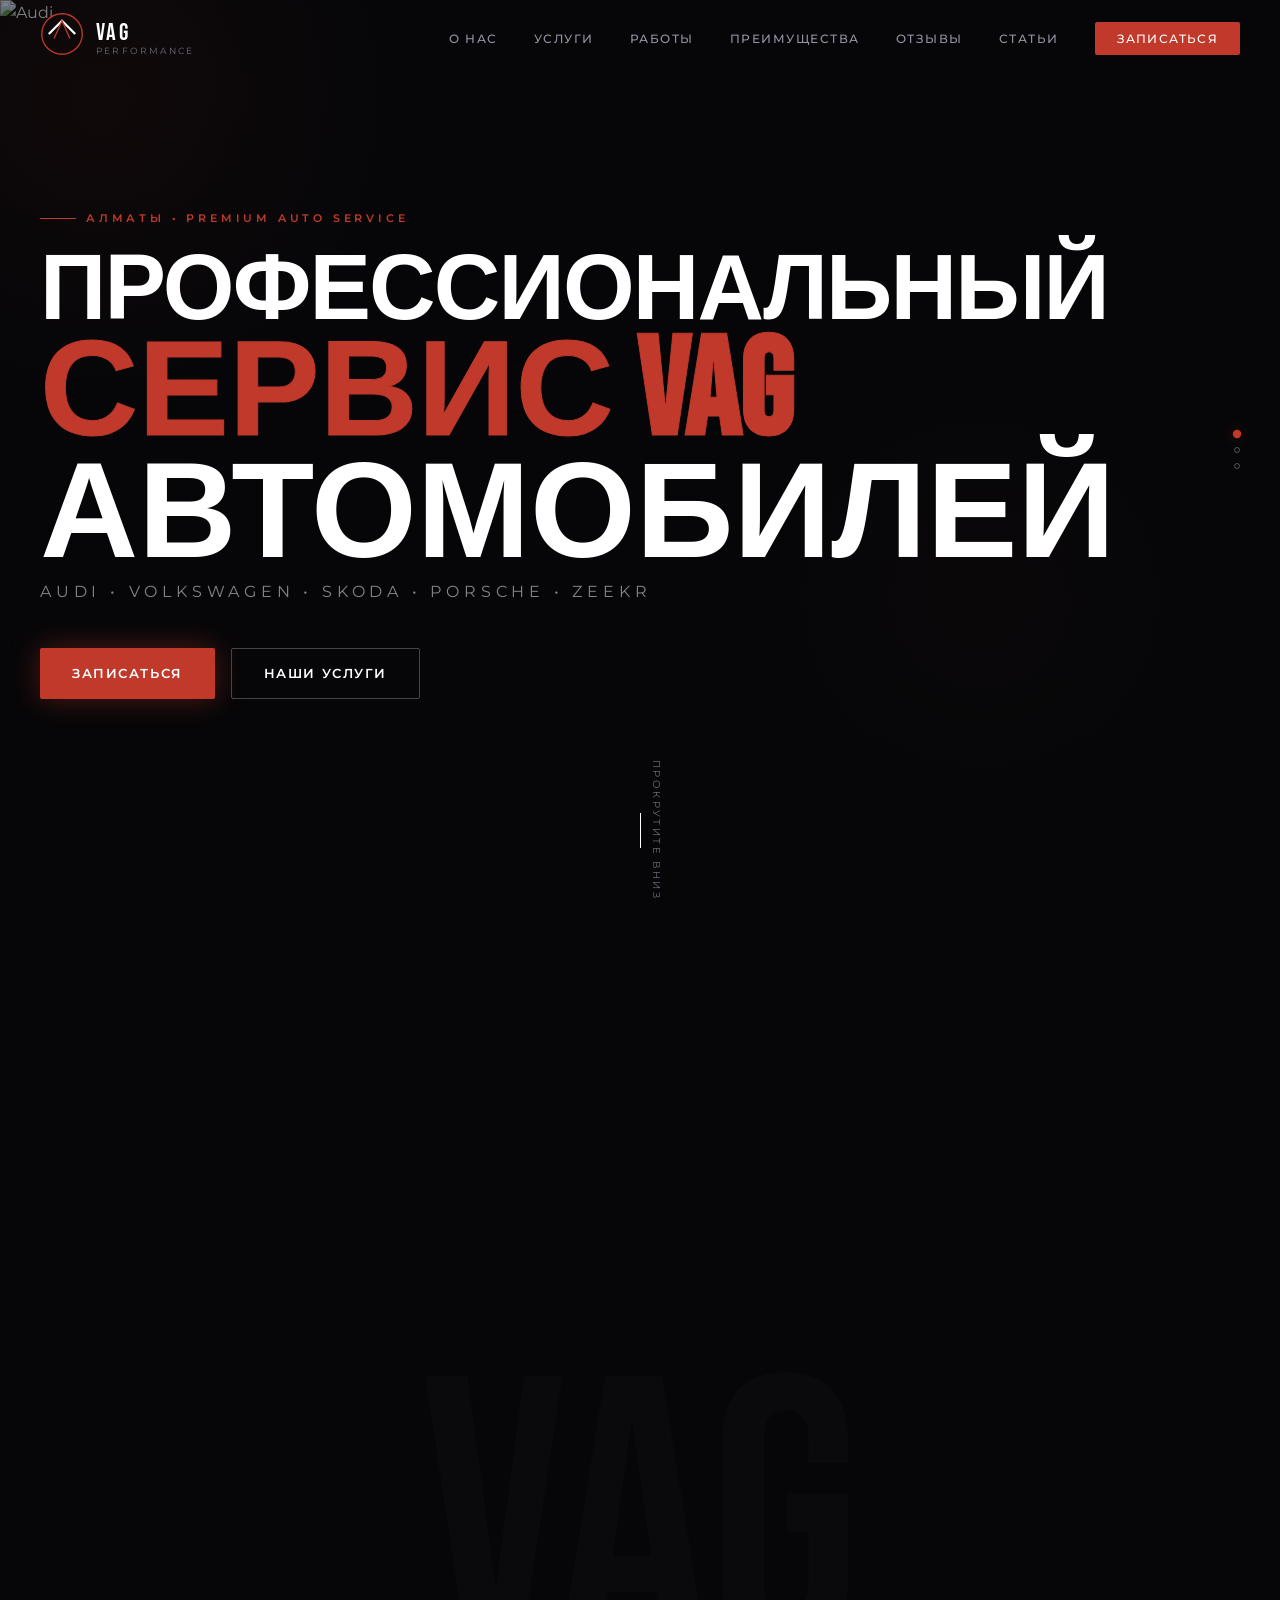
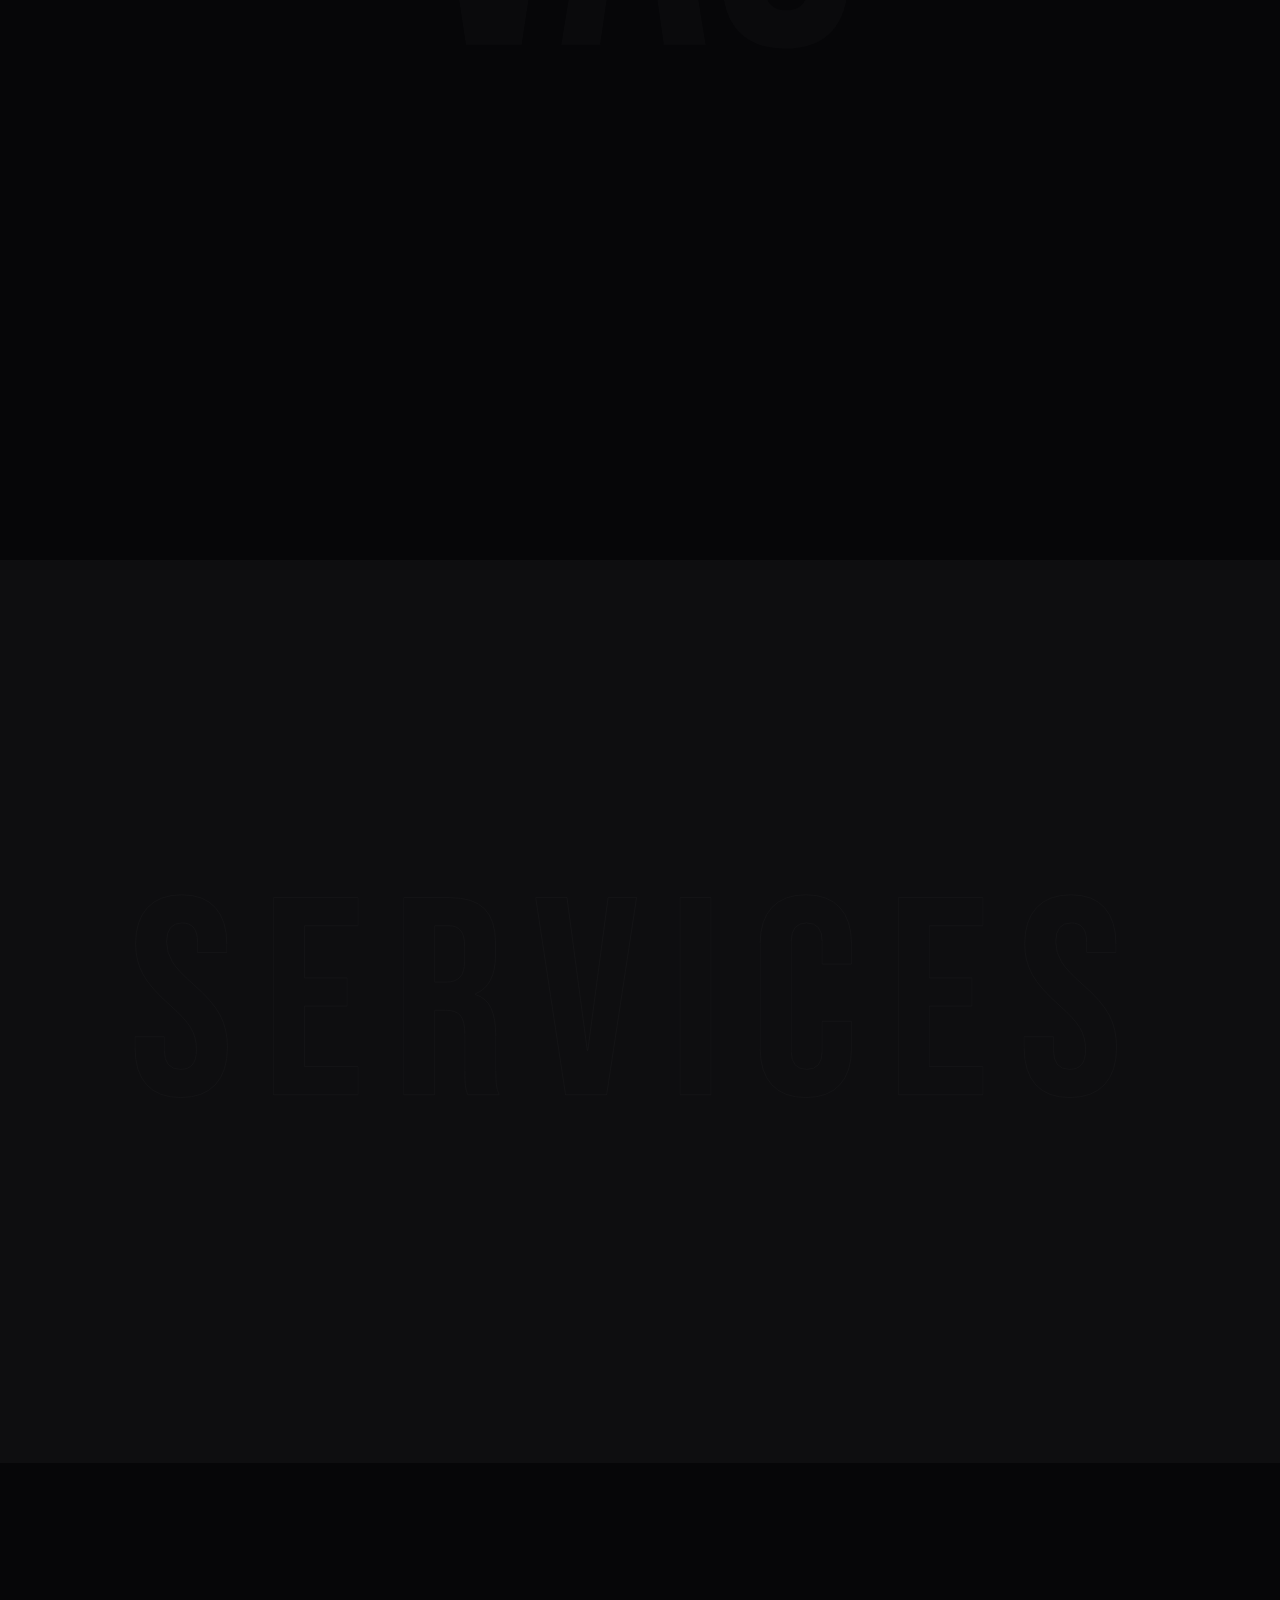
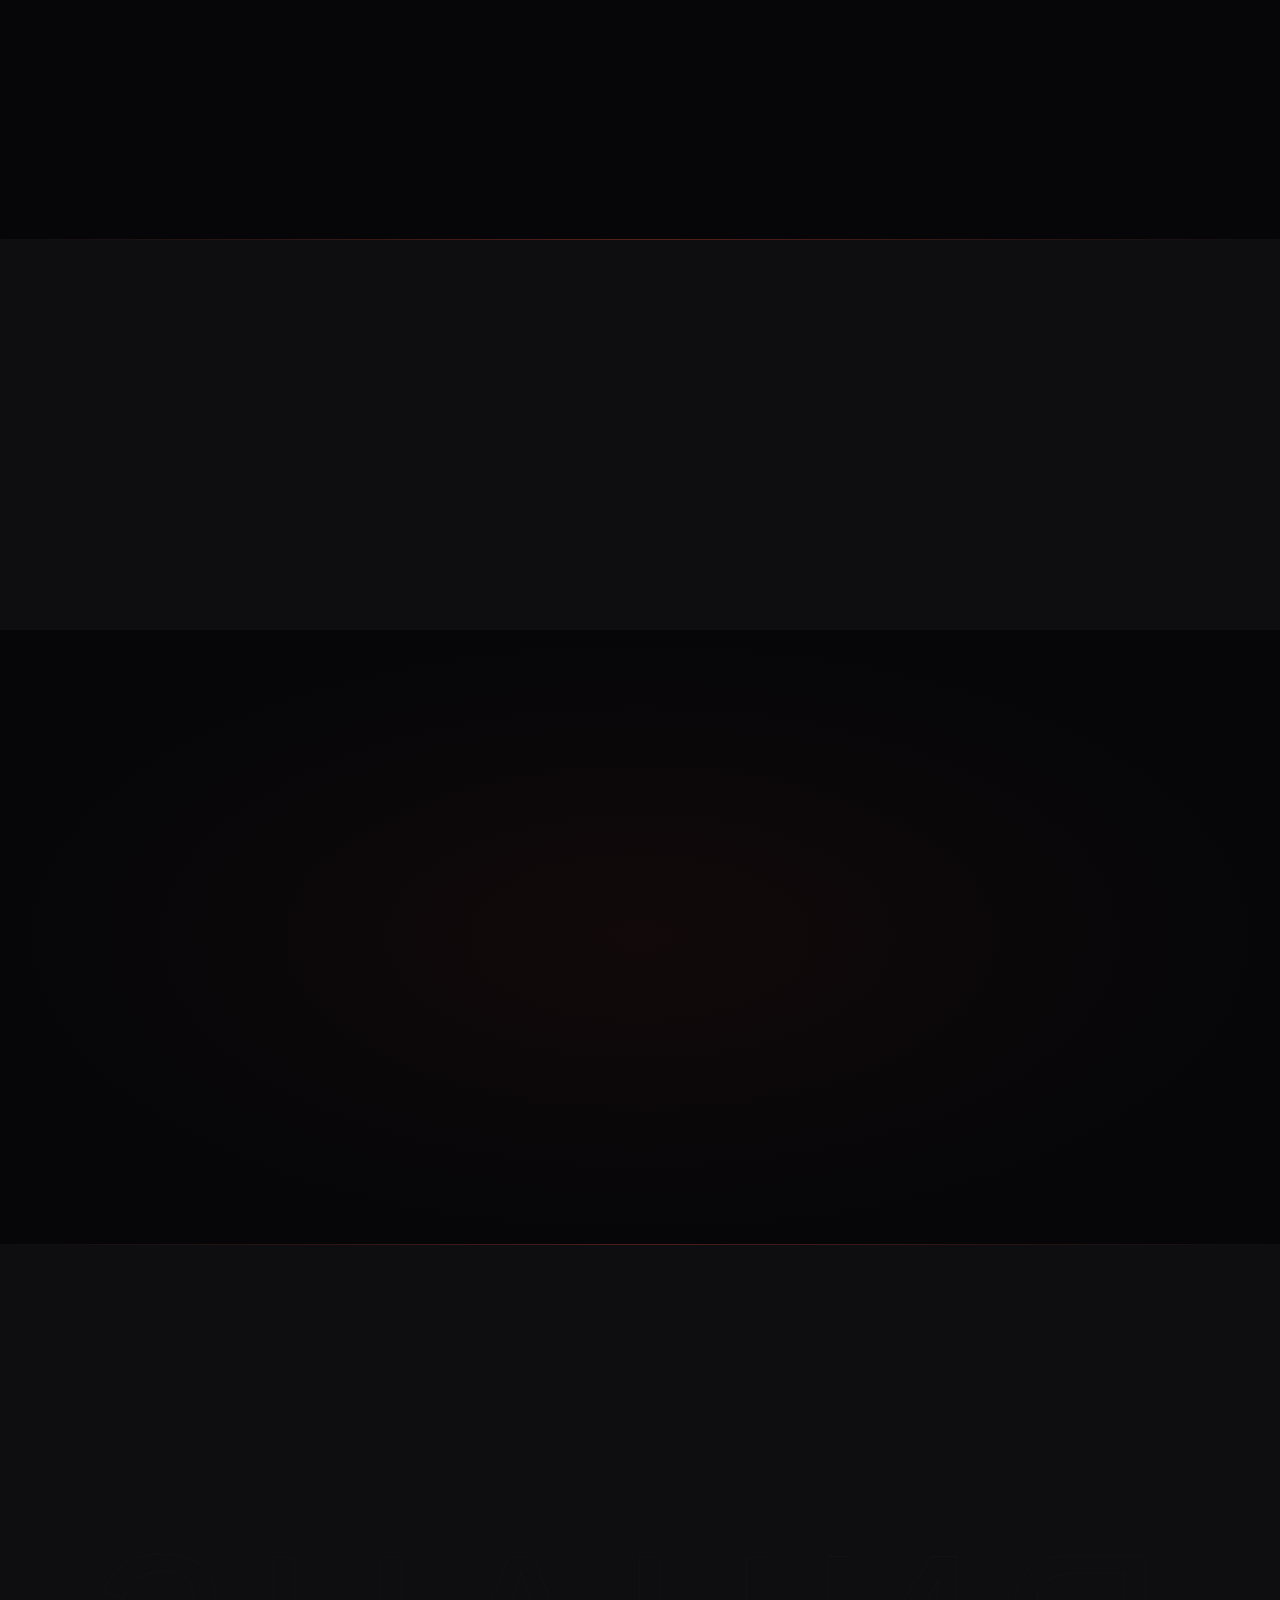
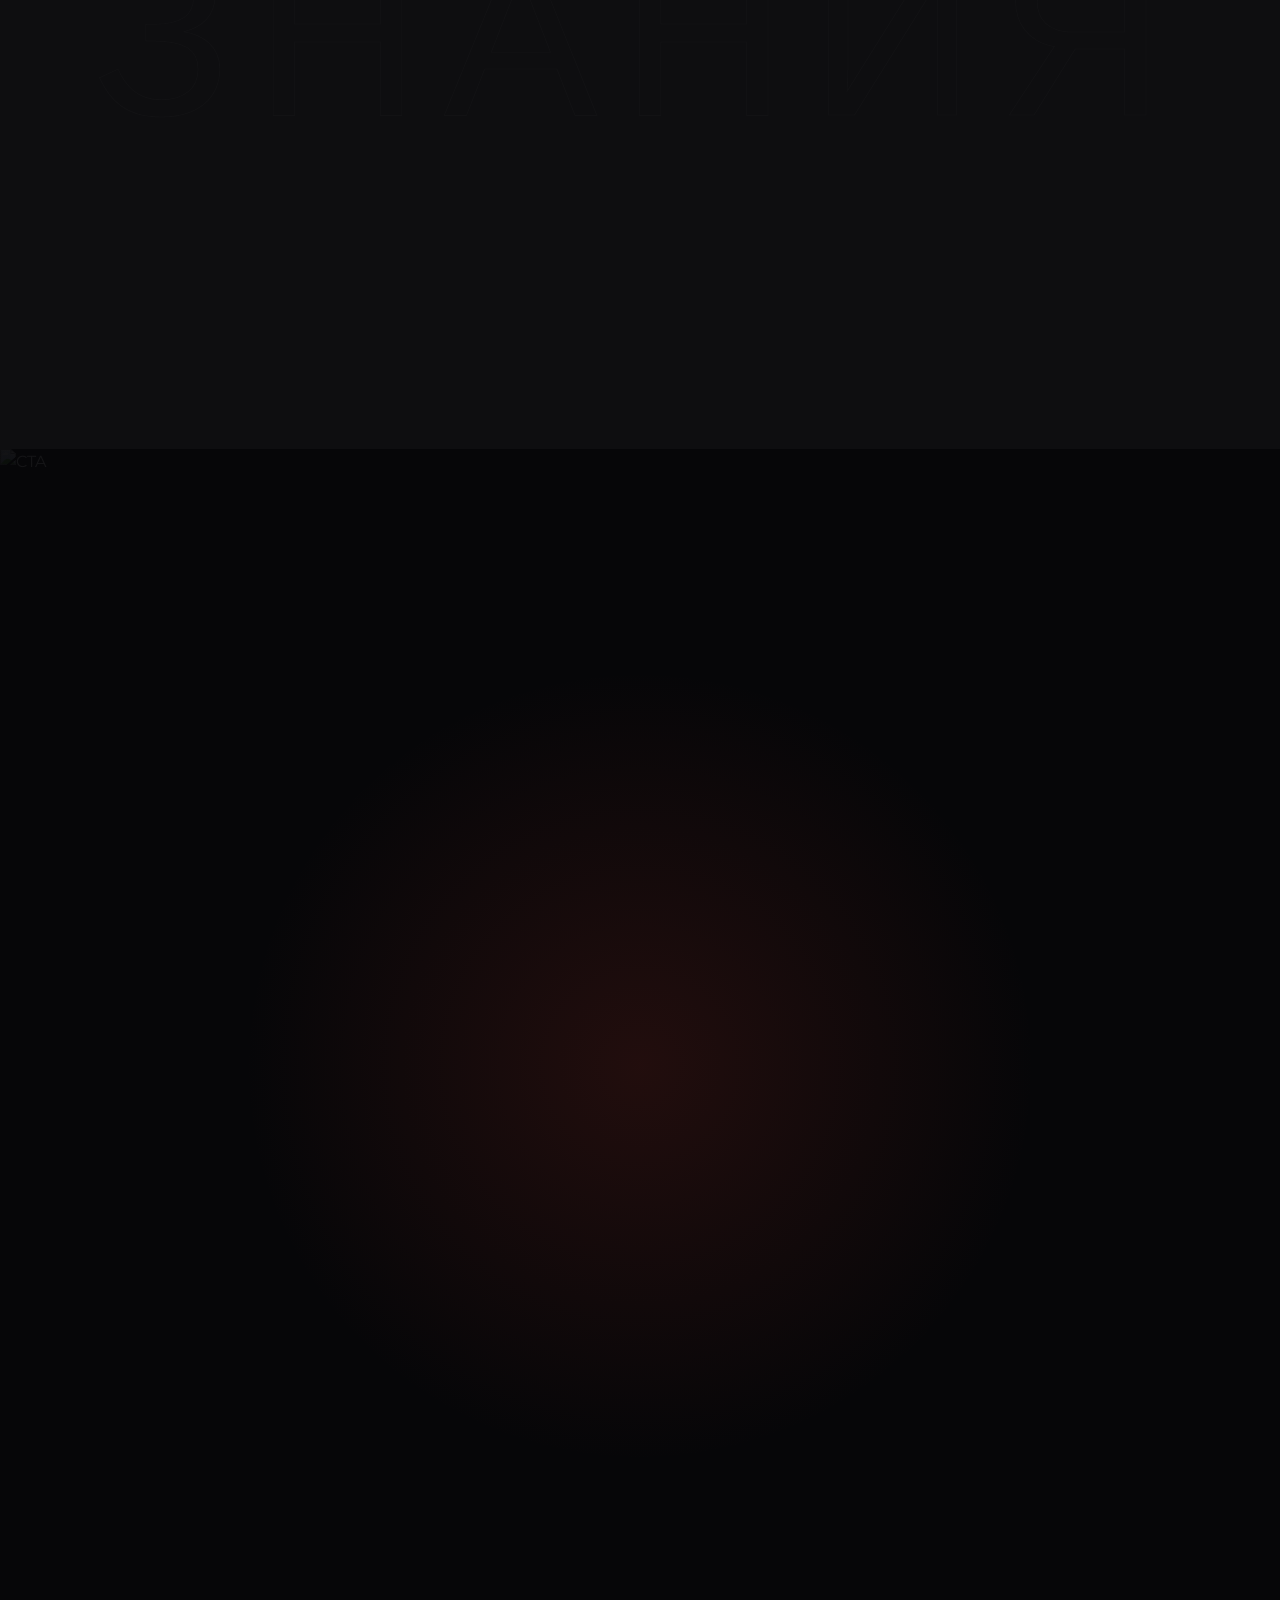
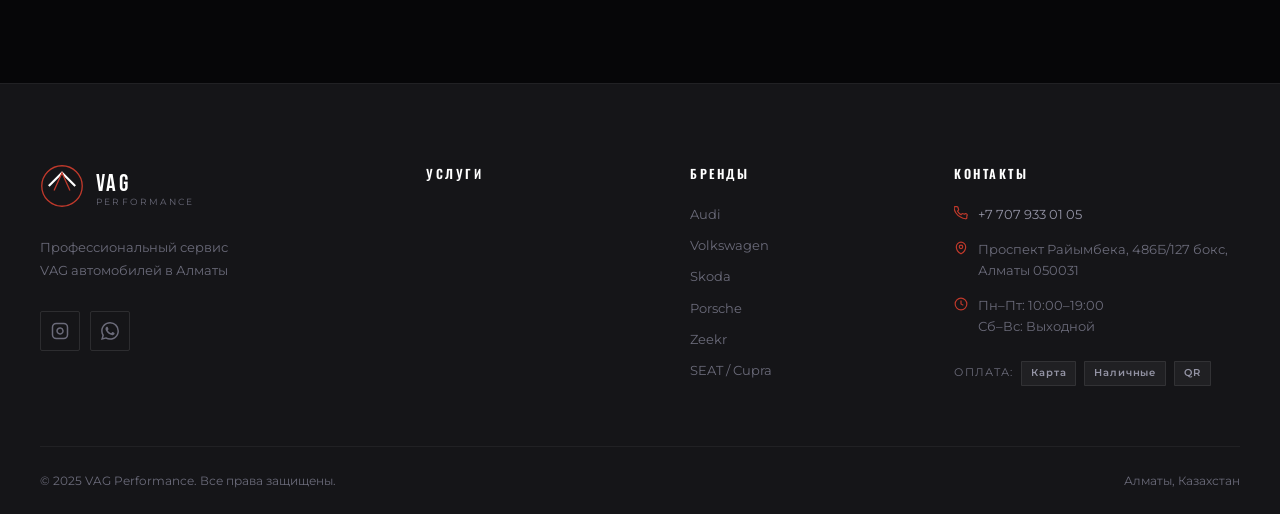
==== commit 60575977: "fixed long loading" ====
--- a/index.html
+++ b/index.html
@@ -201,7 +201,15 @@
         <p class="section-desc">Полный спектр работ для вашего автомобиля — от технического обслуживания до серьёзного ремонта</p>
       </div>
       <div class="services-grid" id="services-grid" data-scroll>
-      </div>
+        <!-- Скелетоны — заменяются данными из Firebase -->
+        <div class="service-card service-skeleton" style="min-height:220px;background:rgba(255,255,255,0.04);border:1px solid rgba(255,255,255,0.07);border-radius:12px;animation:skelPulse 1.4s ease-in-out infinite;"></div>
+        <div class="service-card service-skeleton" style="min-height:220px;background:rgba(255,255,255,0.04);border:1px solid rgba(255,255,255,0.07);border-radius:12px;animation:skelPulse 1.4s ease-in-out infinite 0.15s;"></div>
+        <div class="service-card service-skeleton" style="min-height:220px;background:rgba(255,255,255,0.04);border:1px solid rgba(255,255,255,0.07);border-radius:12px;animation:skelPulse 1.4s ease-in-out infinite 0.3s;"></div>
+        <div class="service-card service-skeleton" style="min-height:220px;background:rgba(255,255,255,0.04);border:1px solid rgba(255,255,255,0.07);border-radius:12px;animation:skelPulse 1.4s ease-in-out infinite 0.45s;"></div>
+        <div class="service-card service-skeleton" style="min-height:220px;background:rgba(255,255,255,0.04);border:1px solid rgba(255,255,255,0.07);border-radius:12px;animation:skelPulse 1.4s ease-in-out infinite 0.6s;"></div>
+        <div class="service-card service-skeleton" style="min-height:220px;background:rgba(255,255,255,0.04);border:1px solid rgba(255,255,255,0.07);border-radius:12px;animation:skelPulse 1.4s ease-in-out infinite 0.75s;"></div>
+      </div>
+      <style>@keyframes skelPulse{0%,100%{opacity:.4}50%{opacity:.9}}</style>
     </div>
   </section>
 
@@ -477,6 +485,28 @@
   </footer>
 
 
+  <div class="gallery-modal" id="galleryModal" style="display:none">
+    <button class="gallery-modal-close" id="galleryModalClose">
+      <span>ЗАКРЫТЬ</span>
+      <svg width="20" height="20" viewBox="0 0 24 24" fill="none" stroke="currentColor" stroke-width="2">
+        <line x1="18" y1="6" x2="6" y2="18"></line>
+        <line x1="6" y1="6" x2="18" y2="18"></line>
+      </svg>
+    </button>
+    <div class="gallery-modal-container">
+      <div class="gallery-modal-content">
+        <div class="gallery-modal-media">
+          <img id="galleryModalImg" src="" alt="" />
+        </div>
+        <div class="gallery-modal-info">
+          <h2 class="gallery-modal-title" id="galleryModalTitle">Название работы</h2>
+          <p class="gallery-modal-desc" id="galleryModalDesc"></p> 
+        </div>
+      </div>
+    </div>
+  </div>
+
+
   <!-- Firebase CDN -->
   <script src="https://www.gstatic.com/firebasejs/10.8.0/firebase-app-compat.js"></script>
   <script src="https://www.gstatic.com/firebasejs/10.8.0/firebase-firestore-compat.js"></script>
